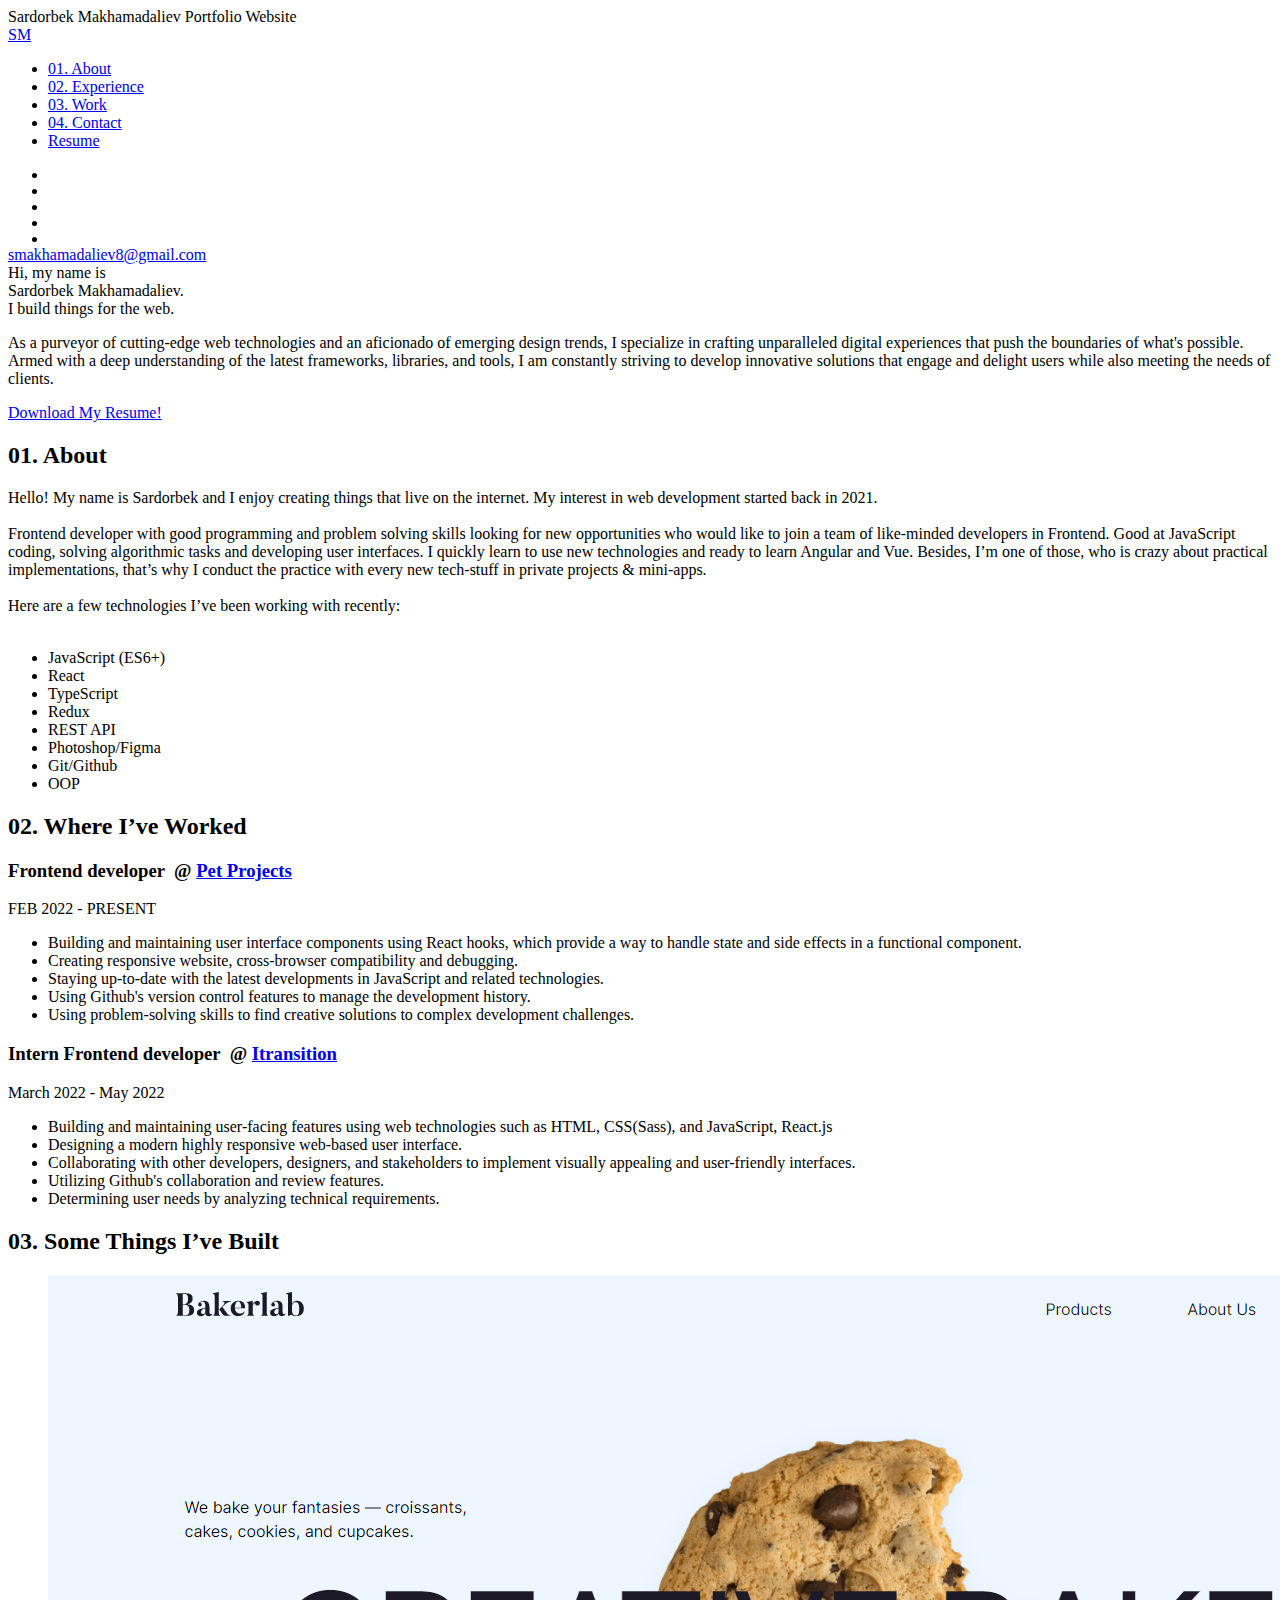
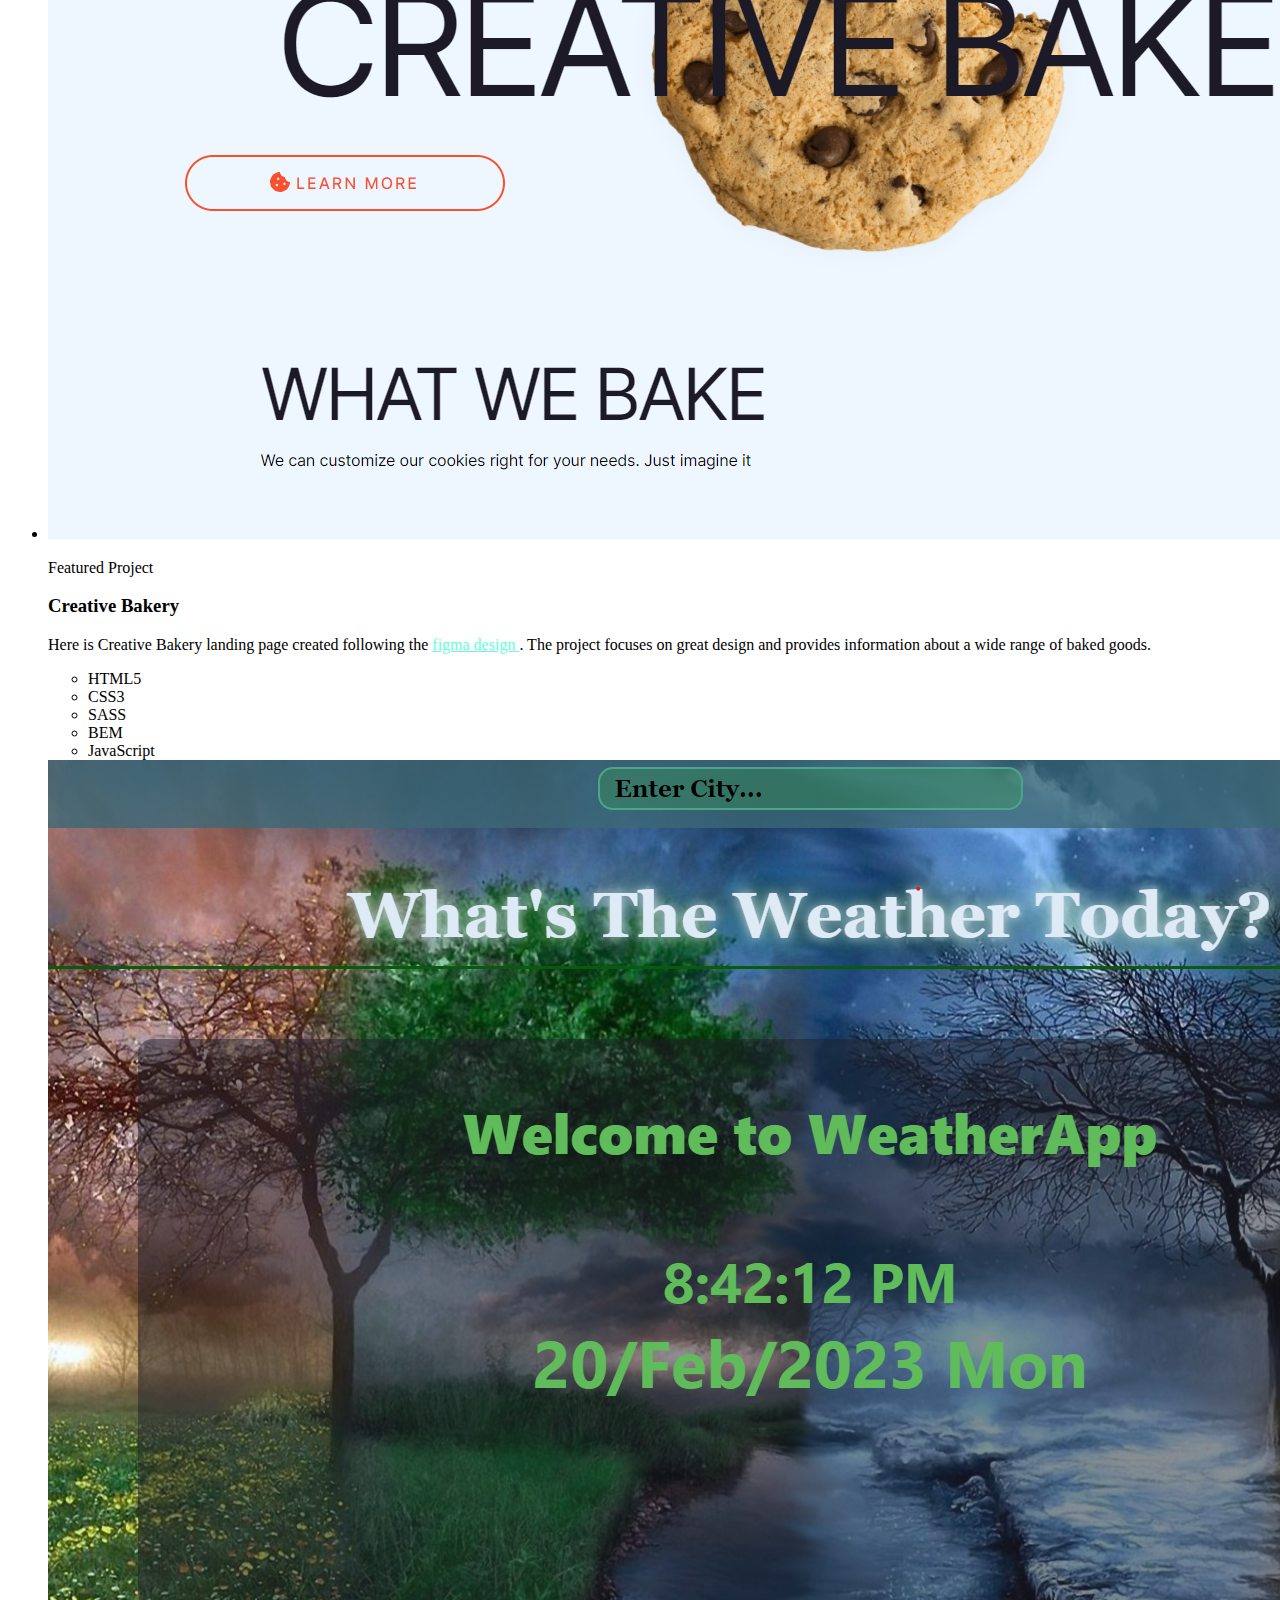
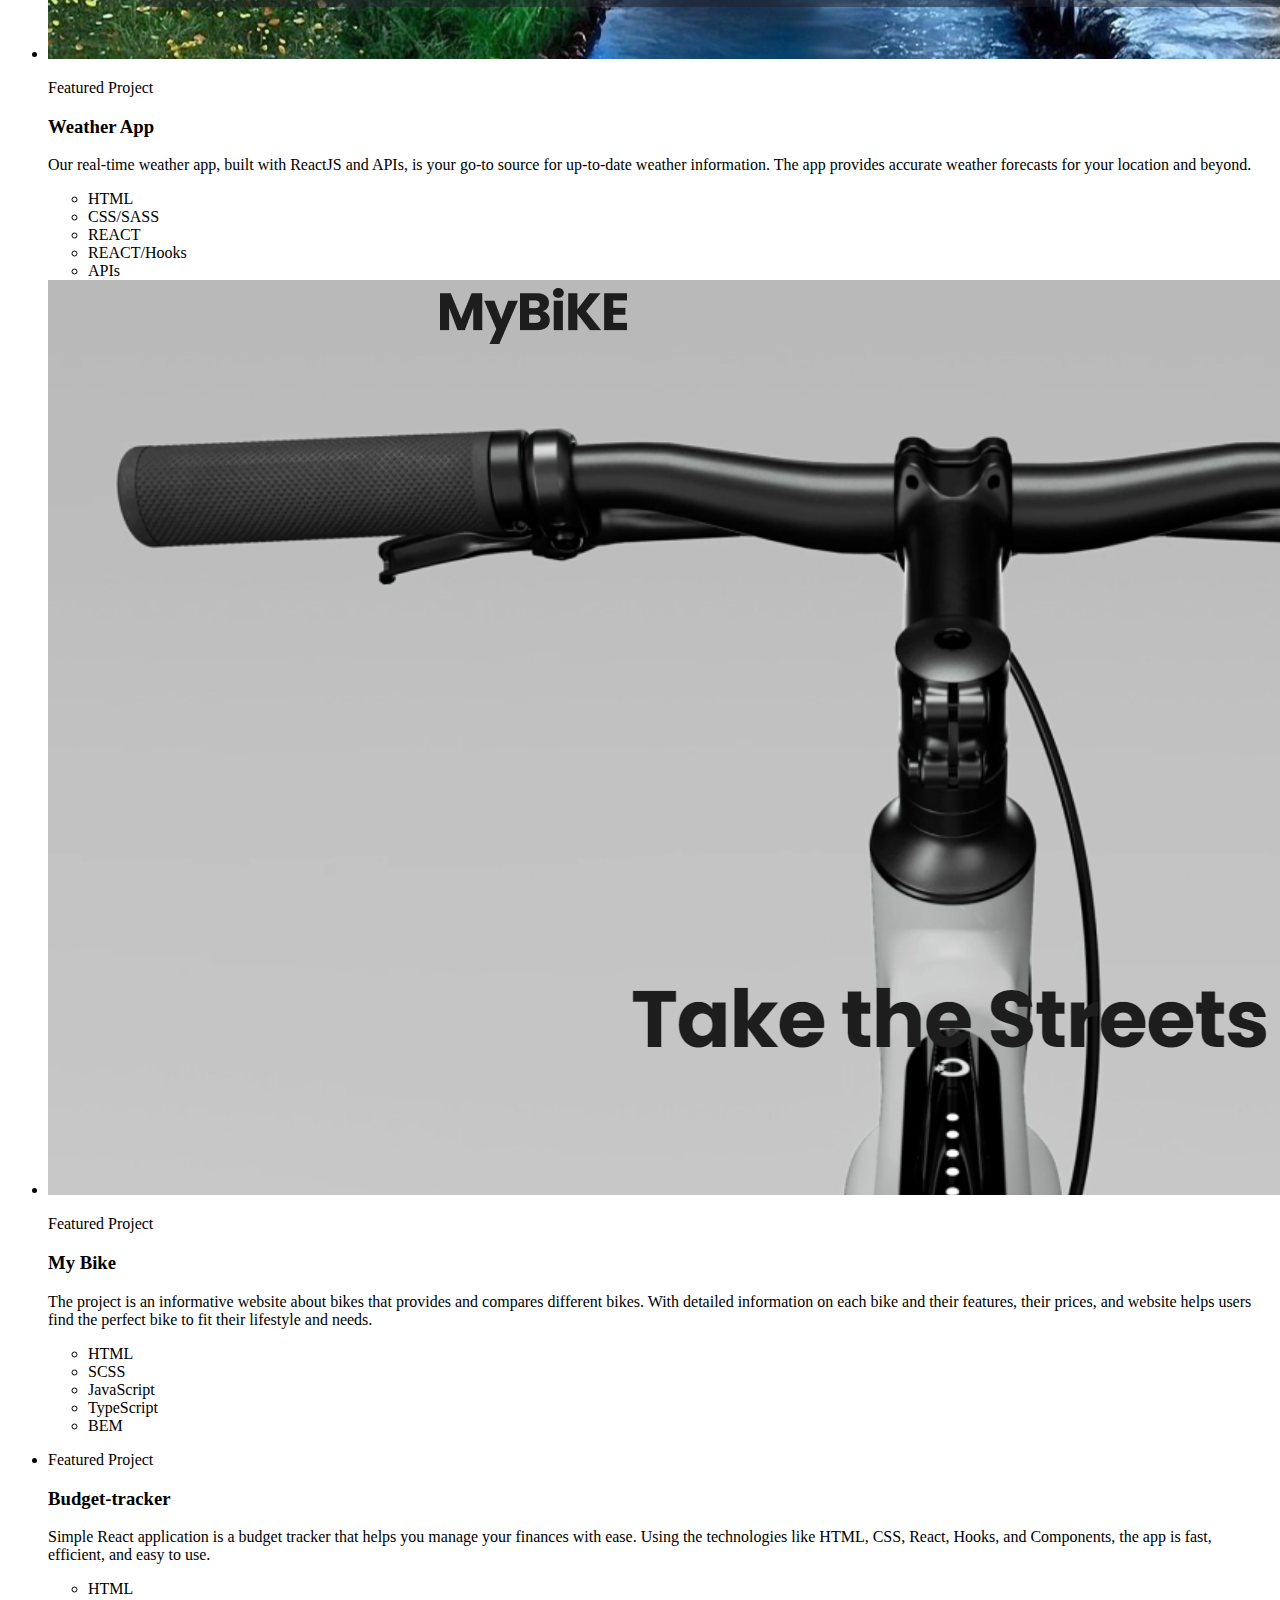
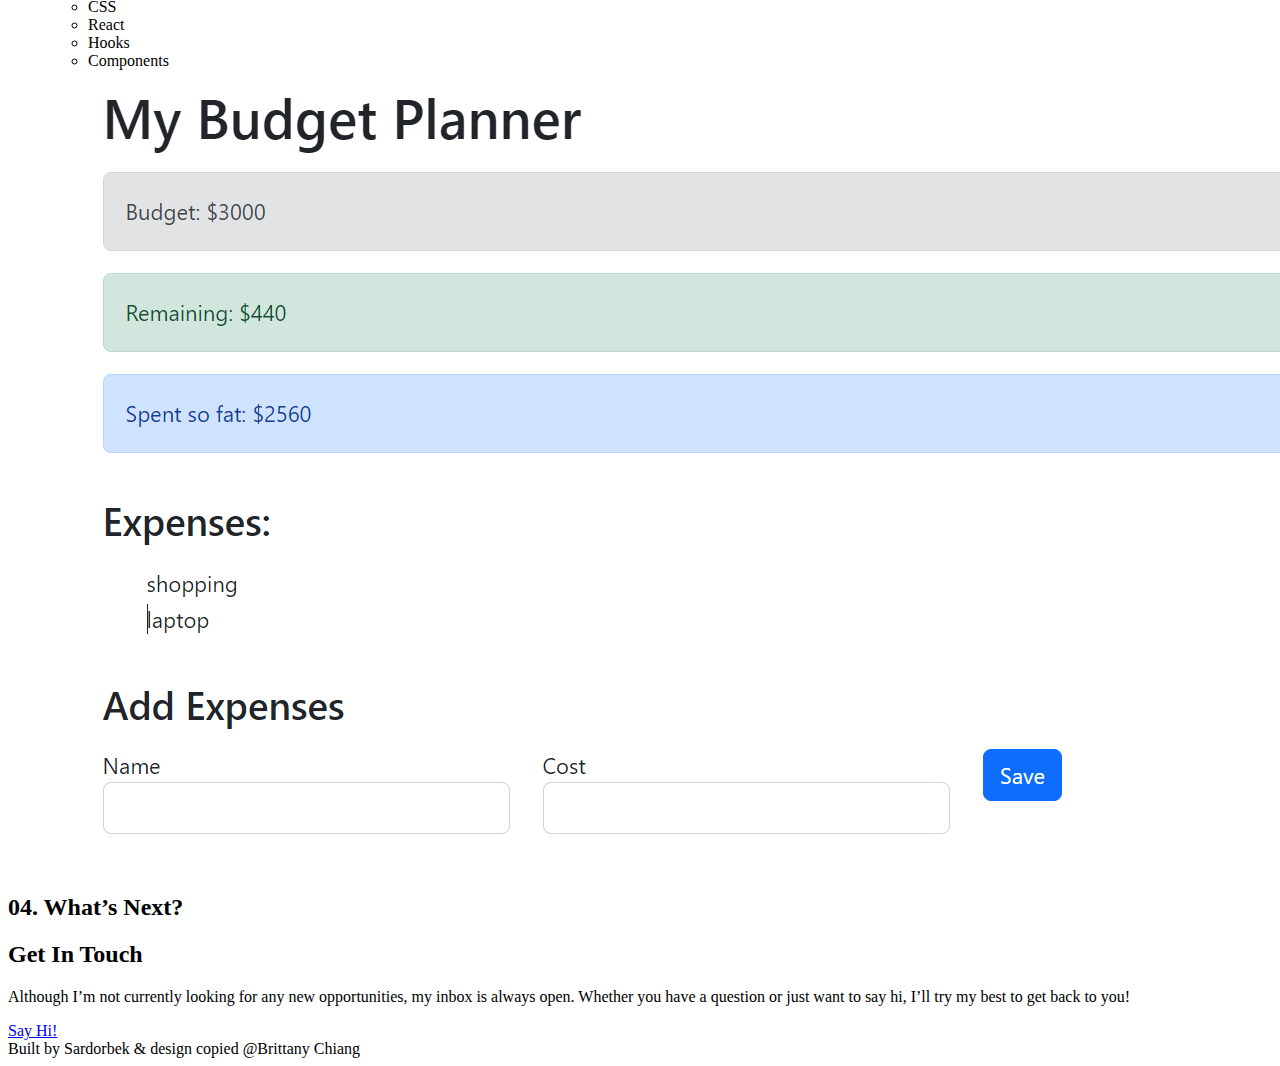
==== src/index.html @ 4e92a831 "comitted" ====
<!DOCTYPE html>
<html lang="en">

  <head>
    <meta charset="UTF-8">
    <meta name="viewport" content="width=device-width, initial-scale=1.0">
    <title>Sardorbek Makhamadaliev</title>
    <link
      rel="icon"
      href="./images/sm.png"
      type="image/x-icon"
    >
    <link rel="preconnect" href="https://fonts.googleapis.com">
    <link
      rel="preconnect"
      href="https://fonts.gstatic.com"
      crossorigin
    >
    <link
      href="https://fonts.googleapis.com/css2?family=Inter:wght@100;200;300;400;500;600;700;800;900&family=Roboto:wght@100;300;400;500;700;900&display=swap"
      rel="stylesheet">
    <link rel="stylesheet" href="./styles/main.scss">
  </head>
  <script type="text/javascript" src="scripts/main.js"></script>
  <body class="page">
    <div class="page__loader">
      <span class="page__loader-text">Sardorbek Makhamadaliev</span>
      <span class="page__loader-text">Portfolio Website</span>
    </div>
    <header class="page__header header">
      <nav class="nav">
        <a href="hero" class="nav__logo">SM</a>
        <ul class="nav__links">
          <li class="nav__item">
            <a href="#about" class="nav__link">01. <span>About</span></a>
          </li>
          <li class="nav__item">
            <a href="#experience" class="nav__link">02. <span>Experience</span></a>
          </li>
          <li class="nav__item">
            <a href="#work" class="nav__link">03. <span>Work</span></a>
          </li>
          <li class="nav__item">
            <a href="#contact" class="nav__link">04. <span>Contact</span></a>
          </li>
          <li class="nav__item">
            <a
              href="Sardorbek-Makhamadaliev-Resume.pdf"
              download
              class="nav__resume"
            >
              Resume
            </a>
          </li>
        </ul>
      </nav>
    </header>
    <div class="page__left-icons">
      <ul>
        <li>
          <a href="https://twitter.com/makhamadaliev_s" target="_blank">
            <div class="page__left-icons-twitter animation"></div>
          </a>
        </li>
        <li>
          <a href="https://www.facebook.com/profile.php?id=100077639006265" target="_blank">
            <div class="page__left-icons-facebook animation"></div>
          </a>
        </li>
        <li>
          <a href="https://github.com/Sardorbek1122" target="_blank">
            <div class="page__left-icons-github animation"></div>
          </a>
        </li>
        <li>
          <a href="https://www.linkedin.com/in/sardorbek-makhamadaliev-451264224/" target="_blank">
            <div class="page__left-icons-linkedin animation"></div>
          </a>
        </li>
        <li>
          <a href="https://api.whatsapp.com/send?phone=48579295054" target="_blank">
            <div class="page__left-icons-whatsapp animation"></div>
          </a>
        </li>
      </ul>
    </div>
    <div class="page__right">
      <a href=mailto:“smakhamadaliev8@gmail.com”>smakhamadaliev8@gmail.com</a>
    </div>
    <div class="page__content content">
      <main class="main-page">
        <section class="hero" id="hero">
          <div class="hero__name">Hi, my name is</div>
          <div class="hero__big-heading">Sardorbek Makhamadaliev.</div>
          <div class="hero__big-heading">I build things for the web.</div>
          <p class="hero__desc">
            As a purveyor of cutting-edge web technologies and an aficionado of emerging design trends, I specialize in crafting unparalleled digital experiences that push the boundaries of what's possible. Armed with a deep understanding of the latest frameworks, libraries, and tools, I am constantly striving to develop innovative solutions that engage and delight users while also meeting the needs of clients.
          </p>
          <a
            href="Sardorbek-Makhamadaliev-Resume.pdf"
            download
            class="hero__button"
          >
            Download My Resume!
          </a>
        </section>
        <section class="about" id="about">
          <h2 class="about__heading">01. <span>About</span></h2>
          <div class="about__inner">
            <div class="about__content">
              <div class="about__content-text">
                <p>
                  Hello! My name is Sardorbek and I enjoy creating things that live on the internet. My interest in web
                  development started back in 2021.
                  <br><br>
                  Frontend developer with good programming and problem solving skills looking for new
                  opportunities who would like to join a team of like-minded developers in Frontend. Good at
                  JavaScript coding, solving algorithmic tasks and developing user interfaces. I quickly learn to use
                  new technologies and ready to learn Angular and Vue. Besides, I’m one of those, who is crazy
                  about practical implementations, that’s why I conduct the practice with every new tech-stuff in
                  private projects & mini-apps.
                  <br><br>
                  Here are a few technologies I’ve been working with recently:
                  <br><br>
                </p>
                <ul class="about__skills">
                  <li class="about__skill">JavaScript (ES6+)</li>
                  <li class="about__skill">React</li>
                  <li class="about__skill">TypeScript</li>
                  <li class="about__skill">Redux</li>
                  <li class="about__skill">REST API</li>
                  <li class="about__skill">Photoshop/Figma</li>
                  <li class="about__skill">Git/Github</li>
                  <li class="about__skill">OOP</li>
                </ul>
              </div>
            </div>
            <div class="about__photo">
              <div class="about__photo-inner">
                <div class="about__img">
                  <div class="about__img-inner"></div>
                </div>
              </div>
            </div>
          </div>

        </section>
        <section class="experience" id="experience">
          <h2 class="experience__heading">
            02. <span>Where I’ve Worked</span>
          </h2>
          <div class="experience__inner">
            <!-- <div class="experience__menu">
              <button class="experience__pet">Pet_Projects</button>
              <button class="experience__intern">Itransition</button>
            </div> -->
            <div id="petProjects" class="experience__pet-projects">
              <h3 class="experience__company">
                <span>Frontend developer</span>
                <span class="experience__company-link">
                  &nbsp;@&nbsp;<a href="/" target="_blank">Pet Projects</a>
                </span>
              </h3>
              <p class="experience__range">
                FEB 2022 - PRESENT
              </p>
              <div class="experience__job-desc">
                <ul>
                  <li class="experience__detail">
                    Building and maintaining user interface components using React hooks, which provide a way to handle state and side effects in a functional component.
                  </li>
                  <li class="experience__detail">
                    Creating responsive website, cross-browser compatibility and debugging.
                  </li>
                  <li class="experience__detail">
                    Staying up-to-date with the latest developments in JavaScript and related technologies.
                  </li>
                  <li class="experience__detail">
                    Using Github's version control features to manage the development history.
                  </li>
                  <li class="experience__detail">
                    Using problem-solving skills to find creative solutions to complex development challenges.
                  </li>
                </ul>
              </div>
            </div>
            <div id="itransition" class="experience__pet-projects">
              <h3 class="experience__company">
                <span>Intern Frontend developer</span>
                <span class="experience__company-link">
                  &nbsp;@&nbsp;<a href="https://www.itransition.com/" target="_blank">Itransition</a>
                </span>
              </h3>
              <p class="experience__range">
                March 2022 - May 2022
              </p>
              <div class="experience__job-desc">
                <ul>
                  <li class="experience__detail">
                    Building and maintaining user-facing features using web technologies such as HTML, CSS(Sass), and JavaScript, React.js
                  </li>
                  <li class="experience__detail">
                    Designing a modern highly responsive web-based user interface.
                  </li>
                  <li class="experience__detail">
                    Collaborating with other developers, designers, and stakeholders to implement visually appealing and user-friendly interfaces.
                  </li>
                  <li class="experience__detail">
                    Utilizing Github's collaboration and review features.
                  </li>
                  <li class="experience__detail">
                    Determining user needs by analyzing technical requirements.
                  </li>
                </ul>
              </div>
            </div>
          </div>
        </section>
        <section class="work" id="work">
          <h2 class="work__heading">
            03. <span>Some Things I’ve Built</span>
          </h2>
          <ul class="work__projects">
            <li class="work__project">
              <a href="https://sardorbek1122.github.io/Creative-Bakery/" target="_blank" class="work__project-img-container">
                <img
                  class="work__project-img"
                  src="./images/bakerlab-img.png"
                  alt="/"
                >
              </a>
              <div class="work__project-desc">
                <div class="work__project-desc-container">
                  <p class="work__project-overline">Featured Project</p>
                  <h3 class="work__project-title">Creative Bakery</h3>
                  <div class="work__project-content">
                    <p>
                      Here is Creative Bakery landing page created following the
                      <a
                        href="https://www.figma.com/file/dY3izAm0Vspsmra4lQWQIP/Bakerlab_FE-students?node-id=11342%3A1117"
                        target="_blank"
                        style="color: #64ffda"
                      >
                        figma design
                      </a>. The project focuses on great design and provides information about a wide range of baked goods.
                    </p>
                  </div>
                  <ul class="work__project-techs">
                    <li class="work__project-tech">HTML5</li>
                    <li class="work__project-tech">CSS3</li>
                    <li class="work__project-tech">SASS</li>
                    <li class="work__project-tech">BEM</li>
                    <li class="work__project-tech">JavaScript</li>
                  </ul>
                  <div class="work__project-provide">
                    <a href="https://github.com/Sardorbek1122/Creative-Bakery" target="_blank">
                      <div class="work__project-github"></div>
                    </a>
                    <a href="https://sardorbek1122.github.io/Creative-Bakery/" target="_blank">
                      <div class="work__project-link"></div>
                    </a>
                  </div>
                </div>
              </div>
            </li>
            <li class="work__project">
              <a href="https://sardorbek1122.github.io/weather-app/" target="_blank" class="work__project-img-container2">
                <img
                  class="work__project-img"
                  src="./images/weather-app-img.png"
                  alt="/"
                >
              </a>
              <div class="work__project-desc2">
                <div class="work__project-desc-container">
                  <p class="work__project-overline">Featured Project</p>
                  <h3 class="work__project-title">Weather App</h3>
                  <div class="work__project-content">
                    <p>
                      Our real-time weather app, built with ReactJS and APIs, is your go-to source for up-to-date weather information. The app provides accurate weather forecasts for your location and beyond.
                    </p>
                  </div>
                  <ul class="work__project-techs2">
                    <li class="work__project-tech">HTML</li>
                    <li class="work__project-tech">CSS/SASS</li>
                    <li class="work__project-tech">REACT</li>
                    <li class="work__project-tech">REACT/Hooks</li>
                    <li class="work__project-tech">APIs</li>
                  </ul>
                  <div class="work__project-provide2">
                    <a href="https://github.com/Sardorbek1122/weather-app" target="_blank">
                      <div class="work__project-github"></div>
                    </a>
                    <a href="https://sardorbek1122.github.io/weather-app/" target="_blank">
                      <div class="work__project-link"></div>
                    </a>
                  </div>
                </div>
              </div>
            </li>
            <li class="work__project">
              <a href="https://sardorbek1122.github.io/My-Bike_page/" target="_blank" class="work__project-img-container">
                <img
                  class="work__project-img"
                  src="./images/my-bike-img.png"
                  alt="/"
                >
              </a>
              <div class="work__project-desc">
                <div class="work__project-desc-container">
                  <p class="work__project-overline">Featured Project</p>
                  <h3 class="work__project-title">My Bike</h3>
                  <div class="work__project-content">
                    <p>
                      The project is an informative website about bikes that provides and compares different bikes. With detailed information on each bike and their features, their prices, and website helps users find the perfect bike to fit their lifestyle and needs.
                    </p>
                  </div>
                  <ul class="work__project-techs">
                    <li class="work__project-tech">HTML</li>
                    <li class="work__project-tech">SCSS</li>
                    <li class="work__project-tech">JavaScript</li>
                    <li class="work__project-tech">TypeScript</li>
                    <li class="work__project-tech">BEM</li>
                  </ul>
                  <div class="work__project-provide">
                    <a href="https://github.com/Sardorbek1122/My-Bike_page" target="_blank">
                      <div class="work__project-github"></div>
                    </a>
                    <a href="https://sardorbek1122.github.io/My-Bike_page/" target="_blank">
                      <div class="work__project-link"></div>
                    </a>
                  </div>
                </div>
              </div>
            </li>
            <li class="work__project">
              <div class="work__project-desc2">
                <div class="work__project-desc-container">
                  <p class="work__project-overline">Featured Project</p>
                  <h3 class="work__project-title">Budget-tracker</h3>
                  <div class="work__project-content">
                    <p>
                      Simple React application is a budget tracker that helps you manage your finances with ease. Using the technologies like HTML, CSS, React, Hooks, and Components, the app is fast, efficient, and easy to use.
                    </p>
                  </div>
                  <ul class="work__project-techs2">
                    <li class="work__project-tech">HTML</li>
                    <li class="work__project-tech">CSS</li>
                    <li class="work__project-tech">React</li>
                    <li class="work__project-tech">Hooks</li>
                    <li class="work__project-tech">Components</li>
                  </ul>
                  <div class="work__project-provide2">
                    <a href="https://github.com/Sardorbek1122/budget-tracker" target="_blank">
                      <div class="work__project-github"></div>
                    </a>
                    <a href="https://sardorbek1122.github.io/budget-tracker/" target="_blank" class>
                      <div class="work__project-link"></div>
                    </a>
                  </div>
                </div>
              </div>
              <a href="https://sardorbek1122.github.io/budget-tracker/" target="_blank" class="work__project-img-container2">
                <img class="work__project-img" src="./images/budget-tracker-img.png" alt="/">
              </a>
            </li>
          </ul>
        </section>
        <section class="contact" id="contact">
          <h2 class="contact__heading">
            04. <span>What’s Next?</span>
          </h2>
          <h2 class="contact__title">Get In Touch</h2>
          <p class="contact__content">
            Although I’m not currently looking for any new opportunities, my inbox is always open. Whether you have a
            question or just want to say hi, I’ll try my best to get back to you!
          </p>
          <div class="contact__email">
            <a href=mailto:“smakhamadaliev8@gmail.com” class="contact__email-link">Say Hi!</a>
          </div>
        </section>
      </main>
      <footer class="footer">
        <div class="footer__text">
          Built by Sardorbek & design copied @Brittany Chiang
        </div>
      </footer>
    </div>
  </body>

</html>
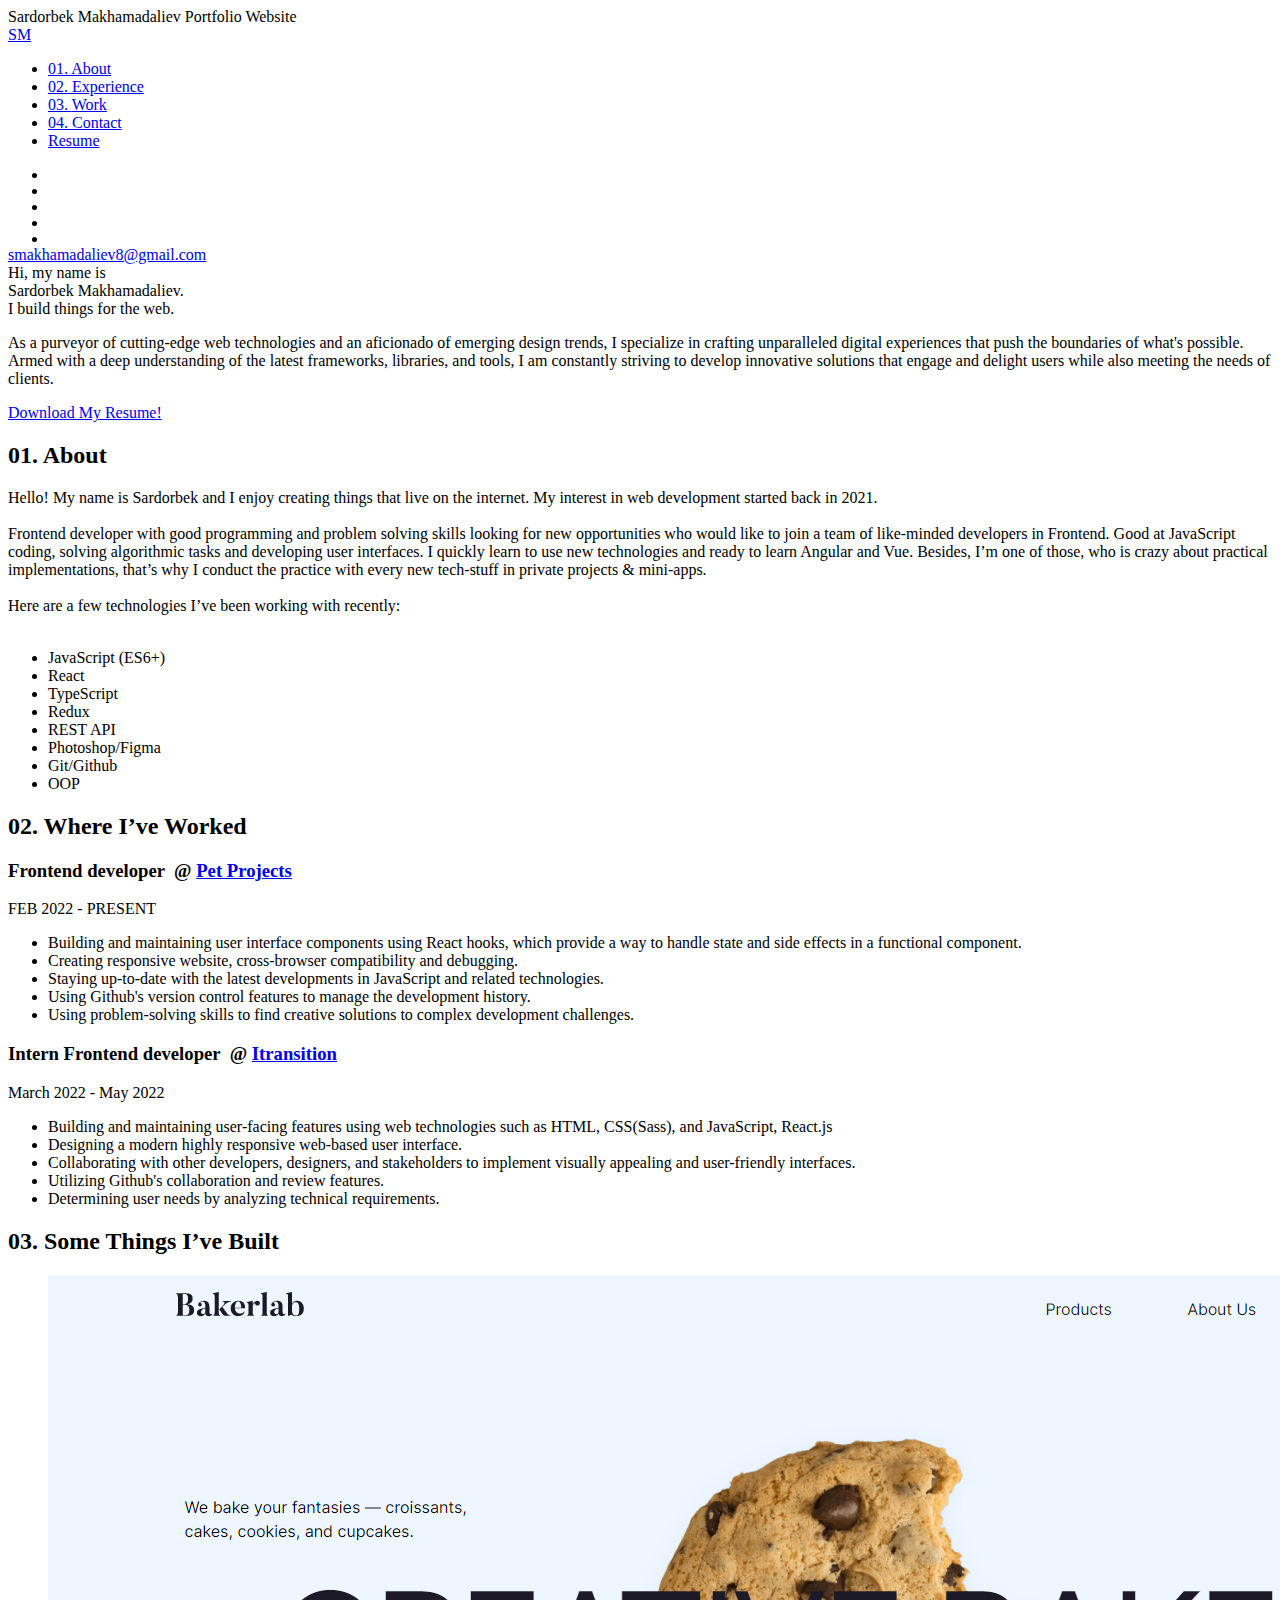
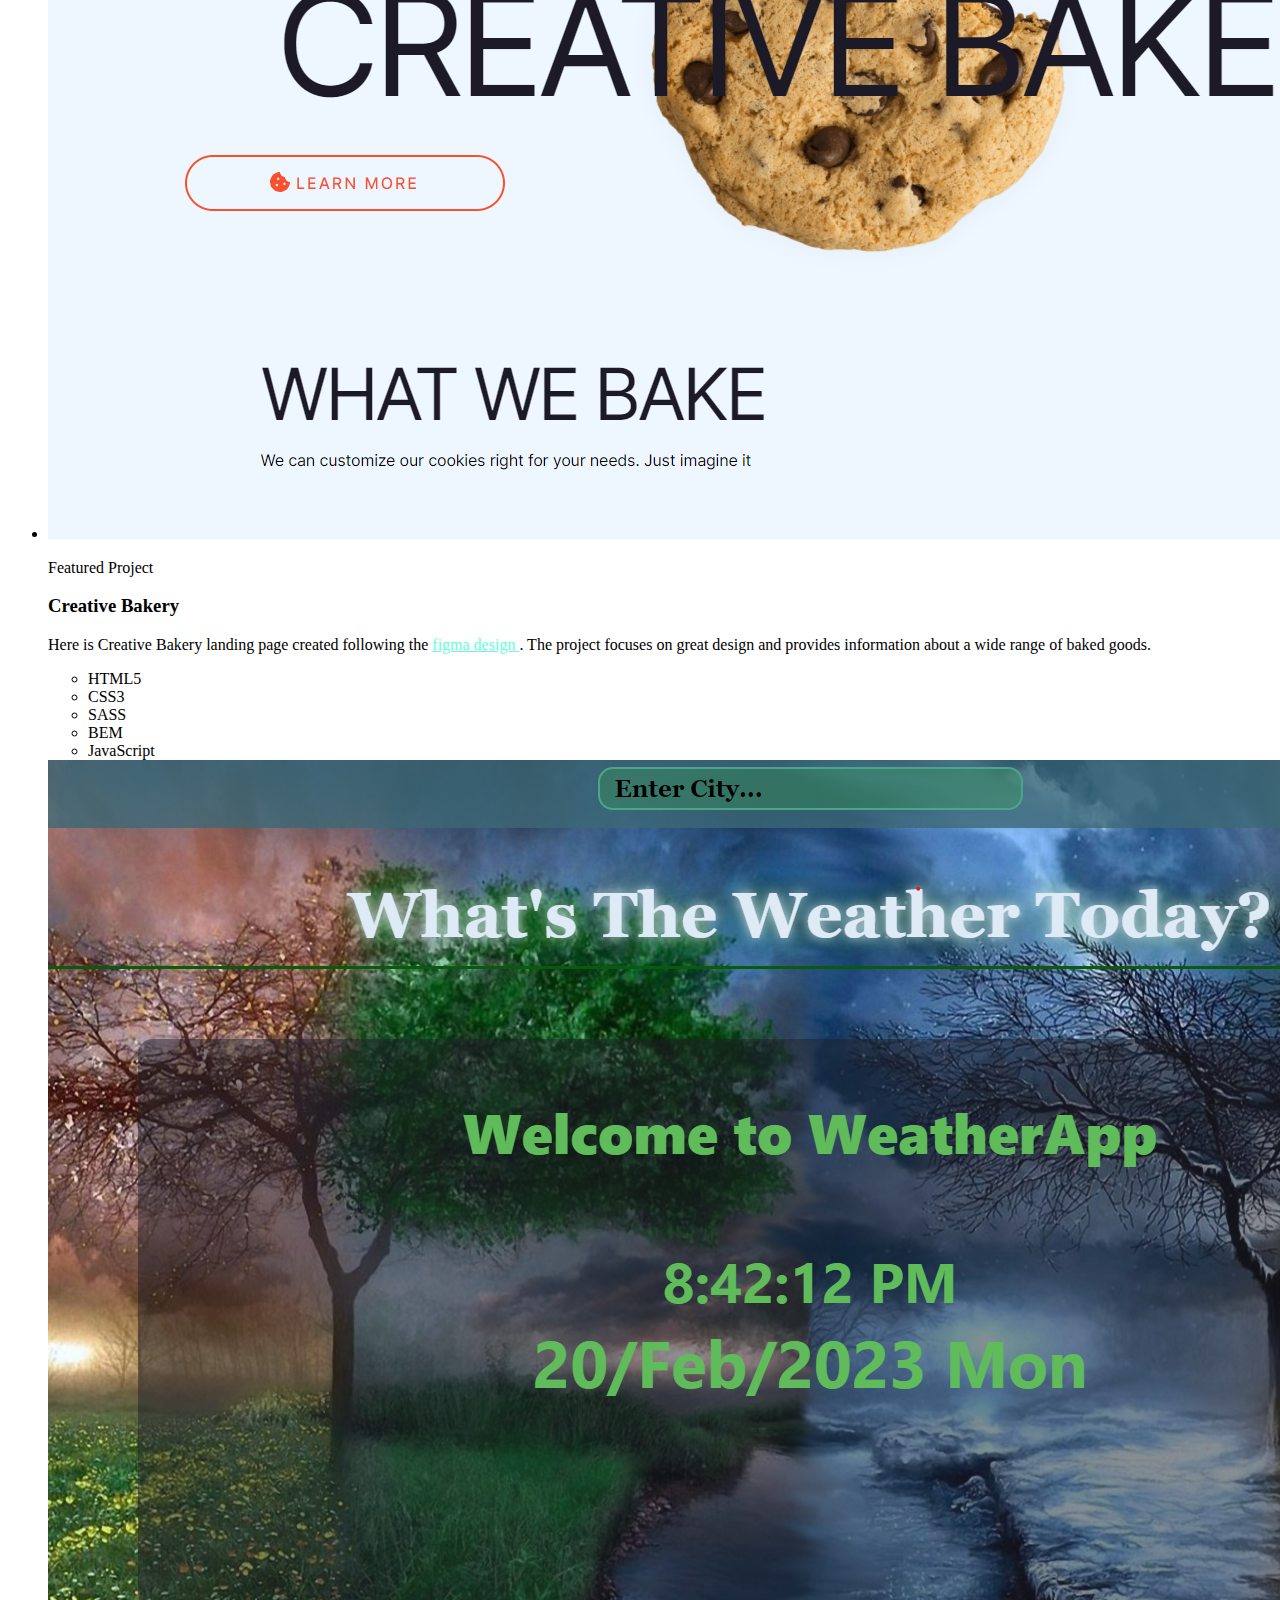
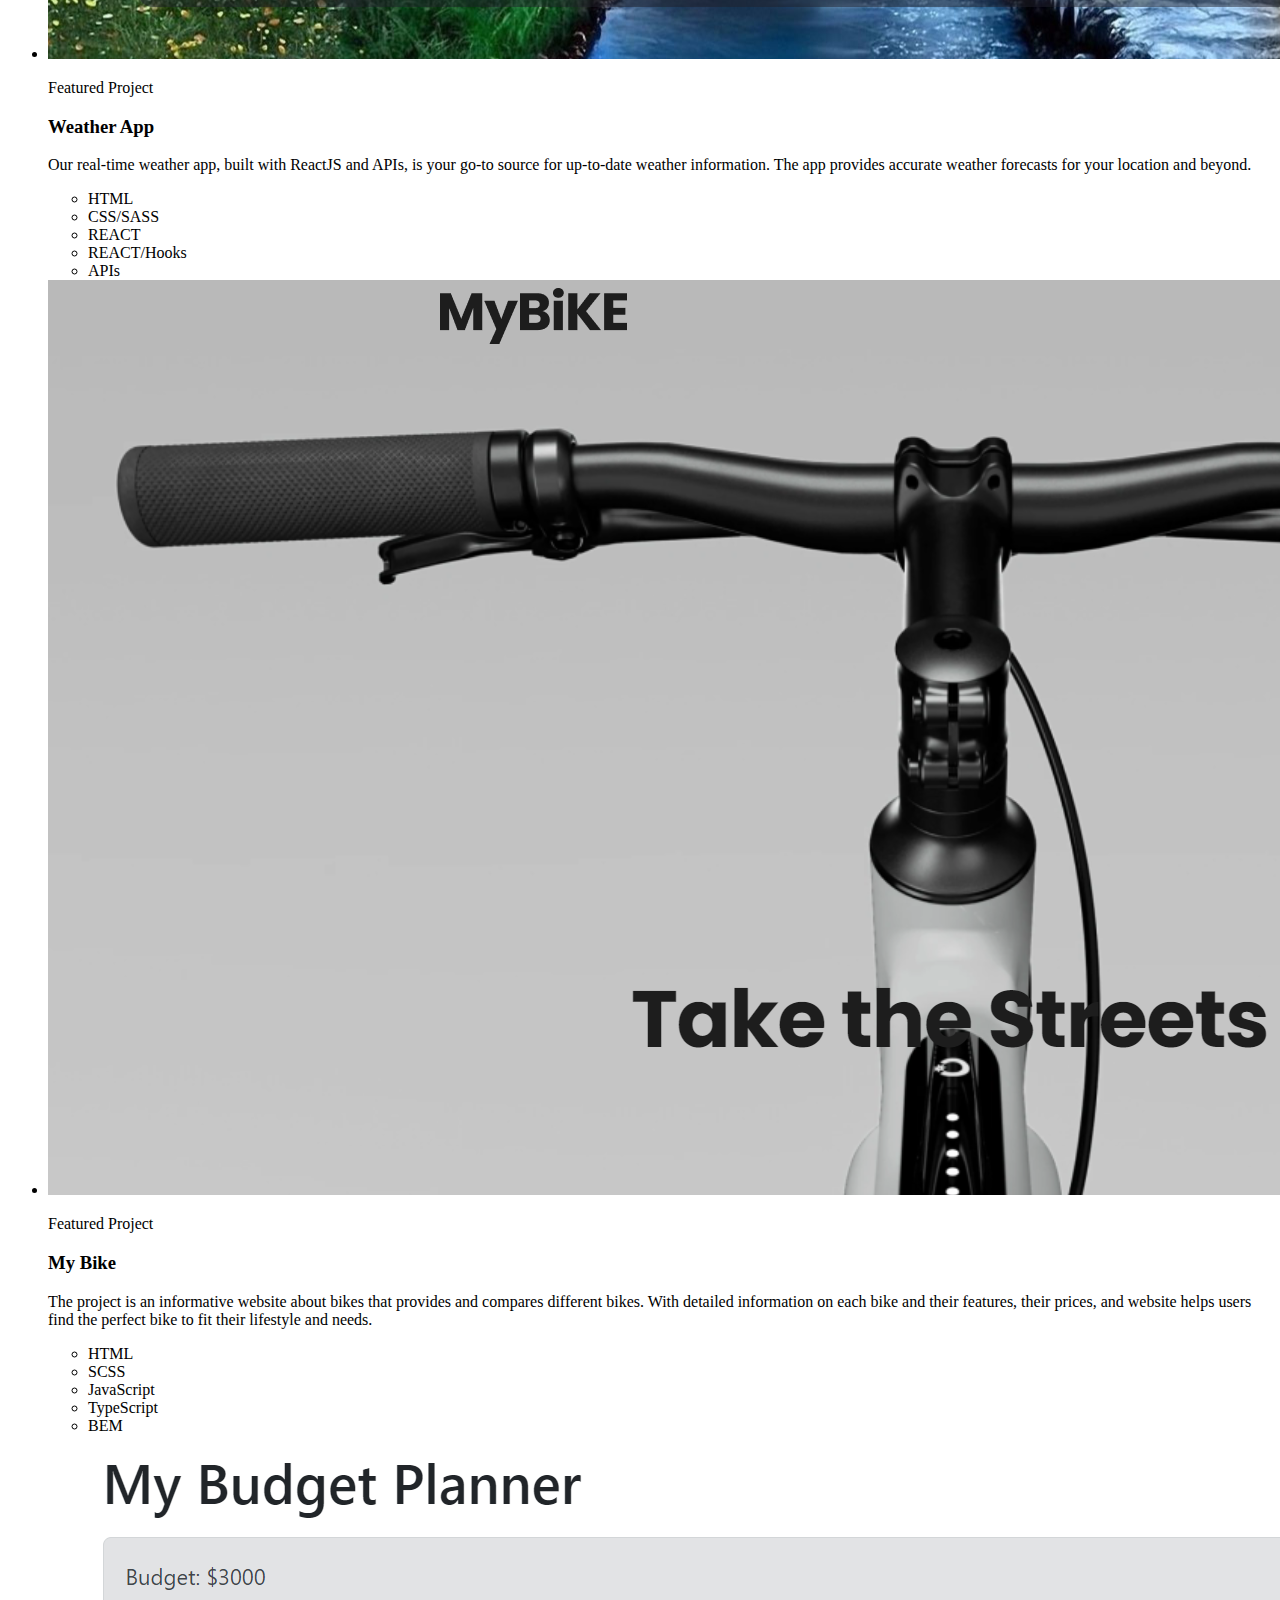
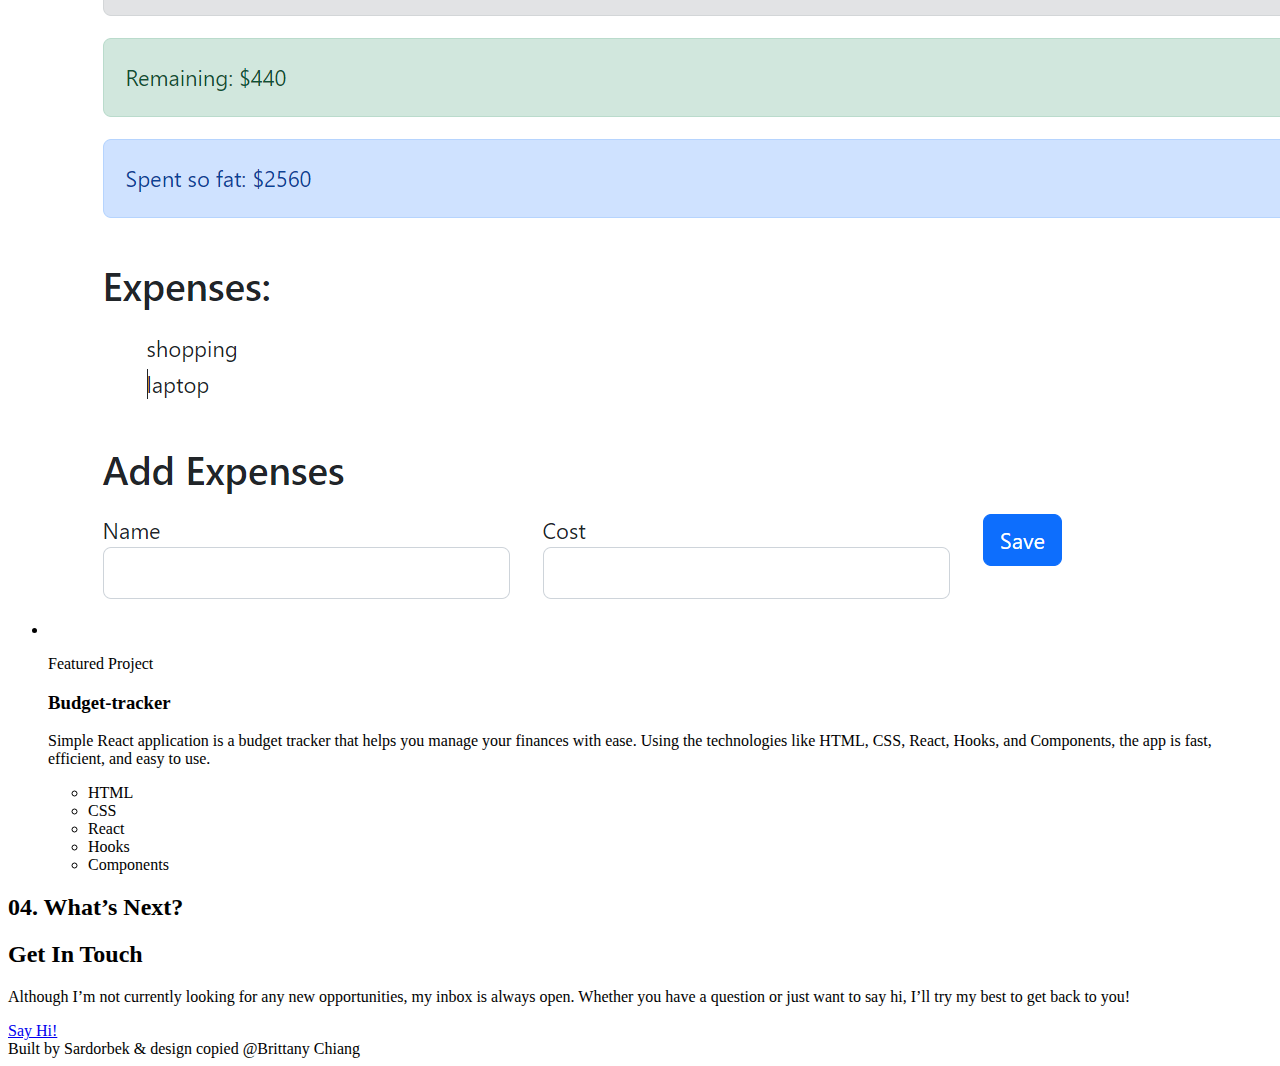
==== commit cabb48c0: "responsive tablet" ====
--- a/src/index.html
+++ b/src/index.html
@@ -104,7 +104,7 @@
             Download My Resume!
           </a>
         </section>
-        <section class="about" id="about">
+        <section class="about animation hidden" id="about">
           <h2 class="about__heading">01. <span>About</span></h2>
           <div class="about__inner">
             <div class="about__content">
@@ -334,6 +334,13 @@
               </div>
             </li>
             <li class="work__project">
+              <a href="https://sardorbek1122.github.io/budget-tracker/" target="_blank" class="work__project-img-container2">
+                <img
+                  class="work__project-img"
+                  src="./images/budget-tracker-img.png"
+                  alt="/"
+                >
+              </a>
               <div class="work__project-desc2">
                 <div class="work__project-desc-container">
                   <p class="work__project-overline">Featured Project</p>
@@ -360,9 +367,6 @@
                   </div>
                 </div>
               </div>
-              <a href="https://sardorbek1122.github.io/budget-tracker/" target="_blank" class="work__project-img-container2">
-                <img class="work__project-img" src="./images/budget-tracker-img.png" alt="/">
-              </a>
             </li>
           </ul>
         </section>
@@ -387,5 +391,4 @@
       </footer>
     </div>
   </body>
-
 </html>
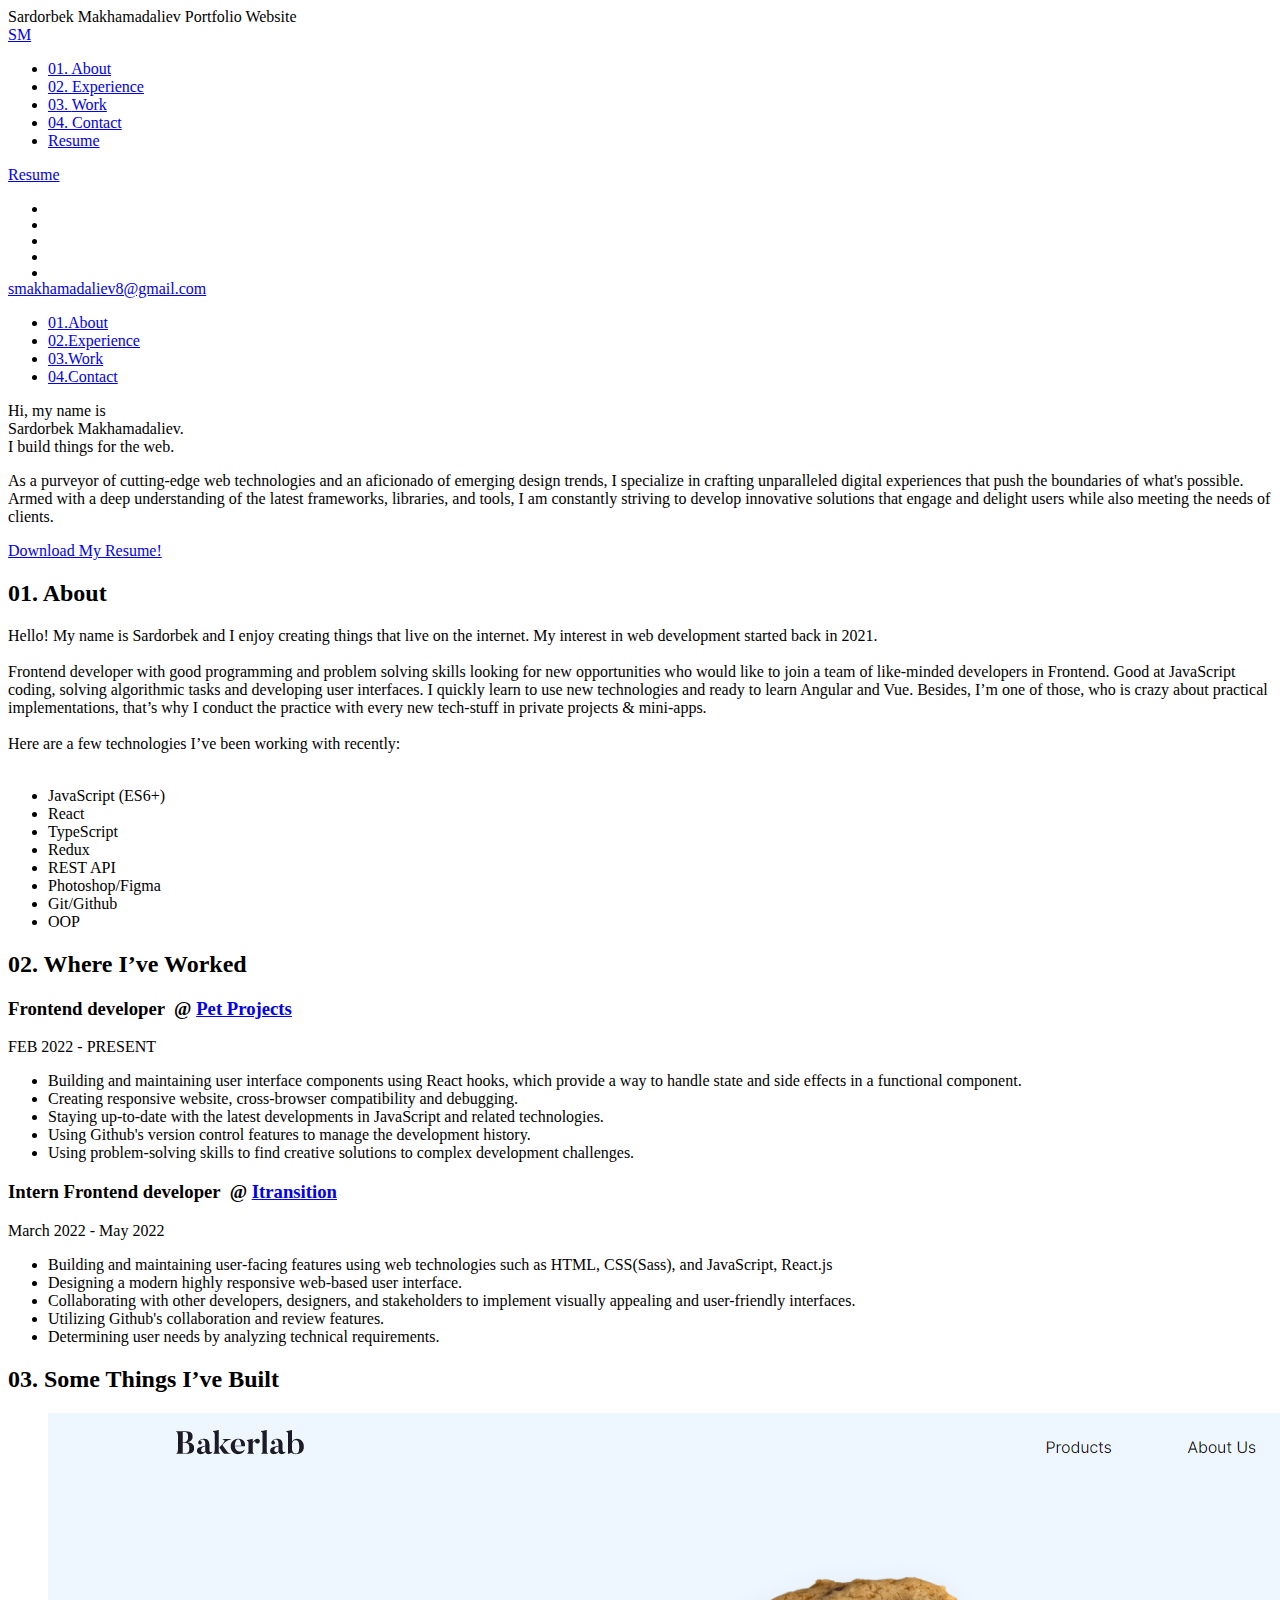
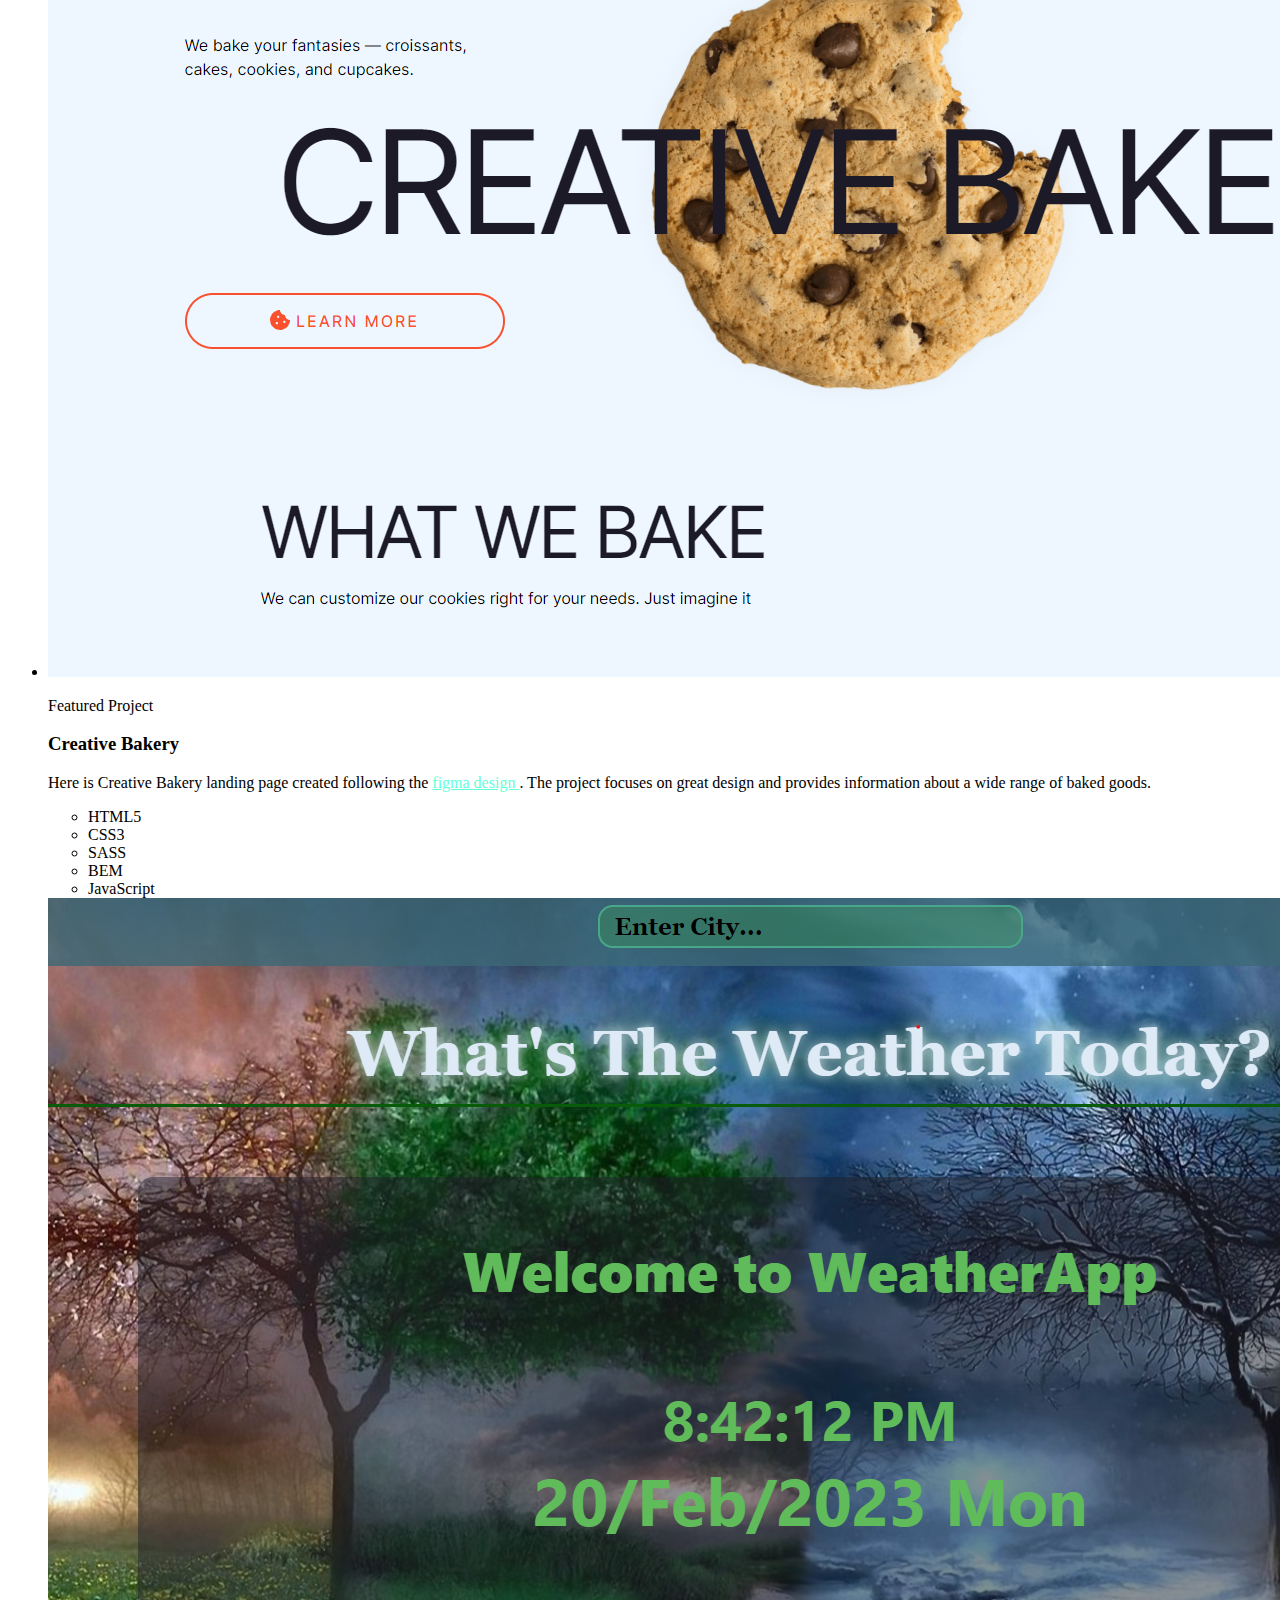
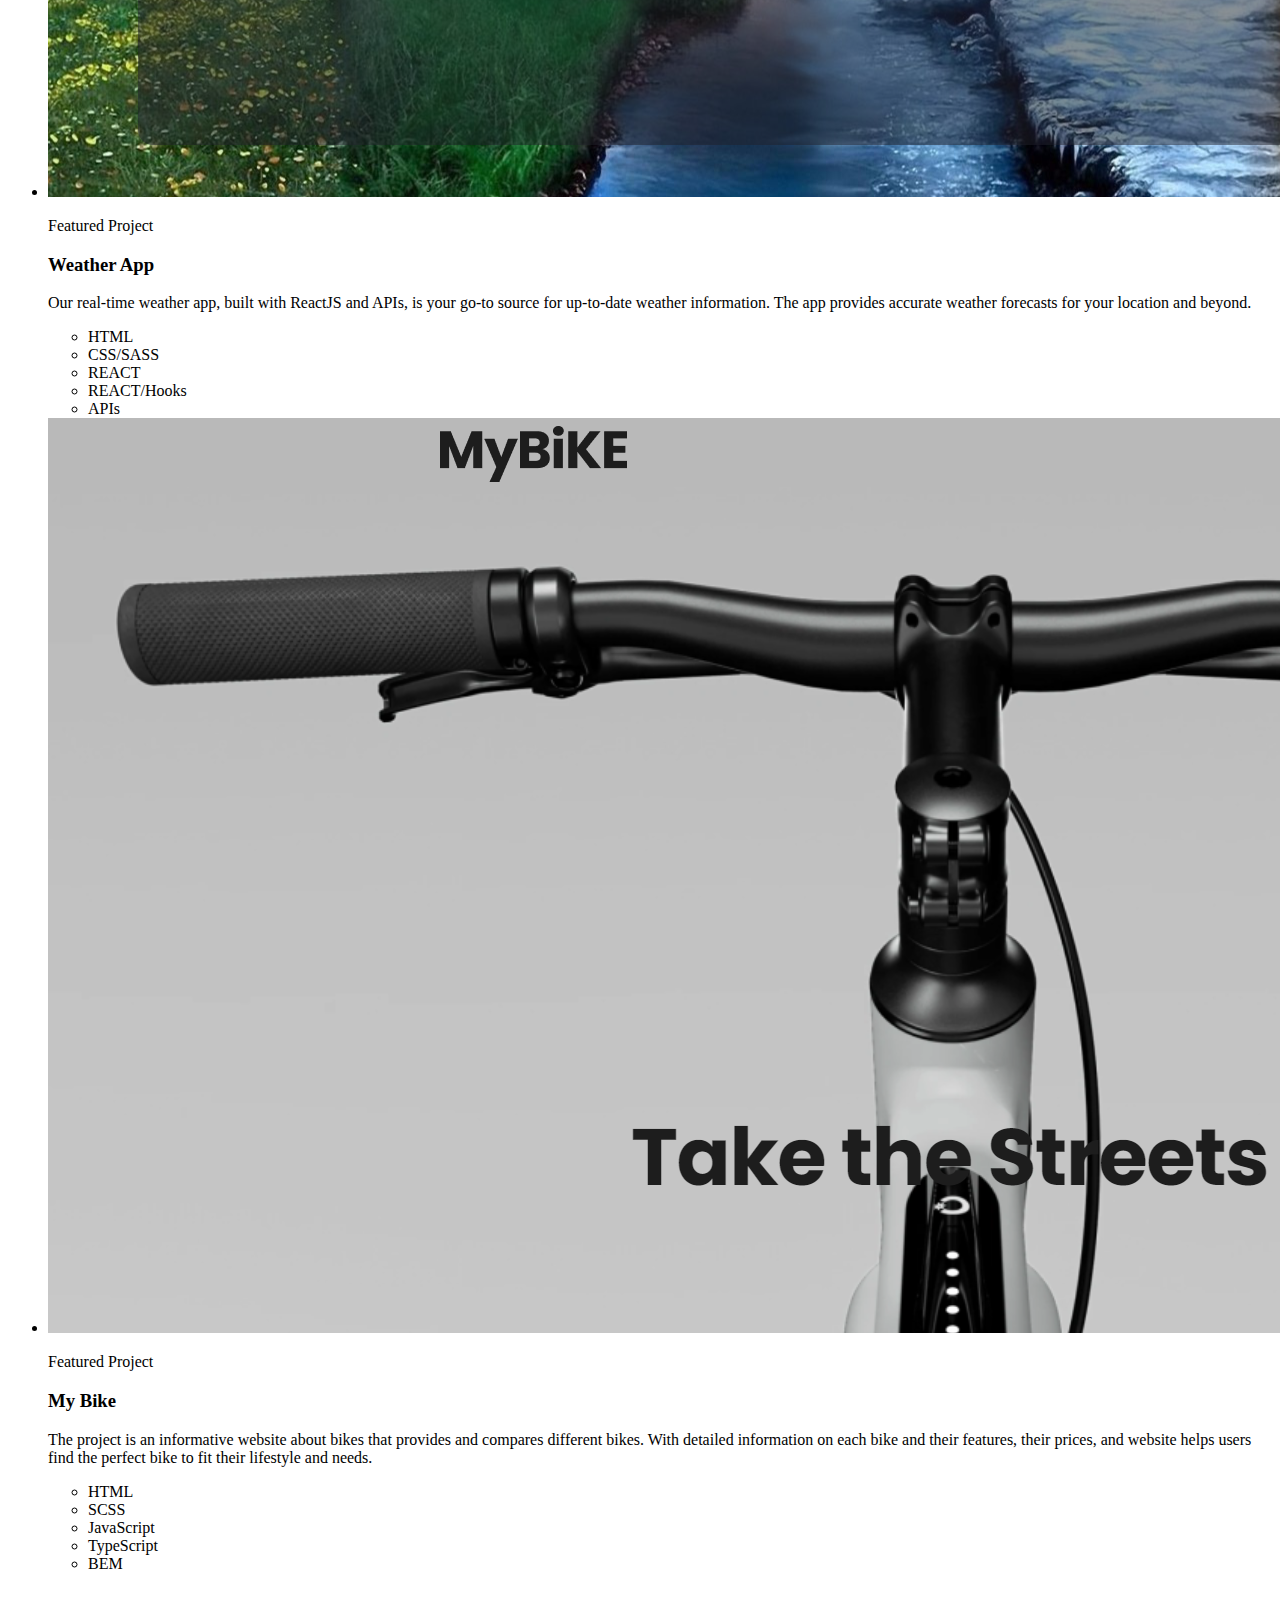
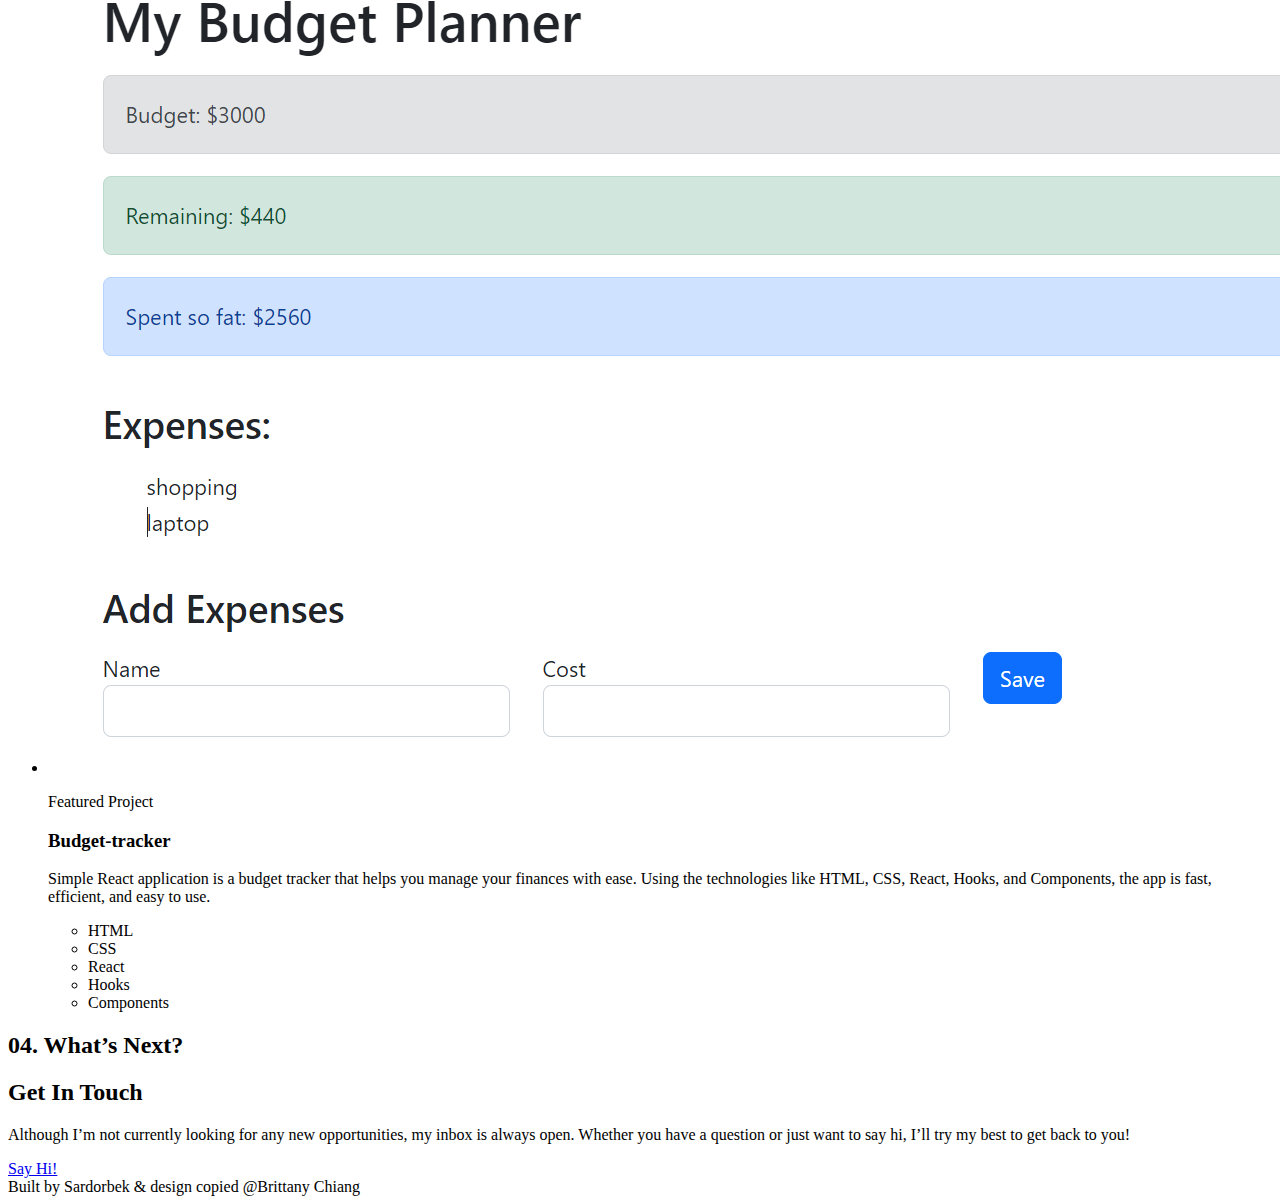
==== commit 38b0ddb6: "tablet version" ====
--- a/src/index.html
+++ b/src/index.html
@@ -53,6 +53,13 @@
             </a>
           </li>
         </ul>
+        <a
+          href="Sardorbek-Makhamadaliev-Resume.pdf"
+          download
+          class="nav__resume1"
+        >
+          Resume
+        </a>
       </nav>
     </header>
     <div class="page__left-icons">
@@ -86,6 +93,26 @@
     </div>
     <div class="page__right">
       <a href=mailto:“smakhamadaliev8@gmail.com”>smakhamadaliev8@gmail.com</a>
+    </div>
+    <div class="menu">
+      <div class="menu__wrapper">
+        <div class="menu__inner">
+          <ul class="menu__links">
+            <li class="menu__item">
+              <a href="#about" class="menu__link">01.<span>About</span></a>
+            </li>
+            <li class="menu__item">
+              <a href="#experience" class="menu__link">02.<span>Experience</span></a>
+            </li>
+            <li class="menu__item">
+              <a href="#work" class="menu__link">03.<span>Work</span></a>
+            </li>
+            <li class="menu__item">
+              <a href="#contact" class="menu__link">04.<span>Contact</span></a>
+            </li>
+          </ul>
+        </div>
+      </div>
     </div>
     <div class="page__content content">
       <main class="main-page">
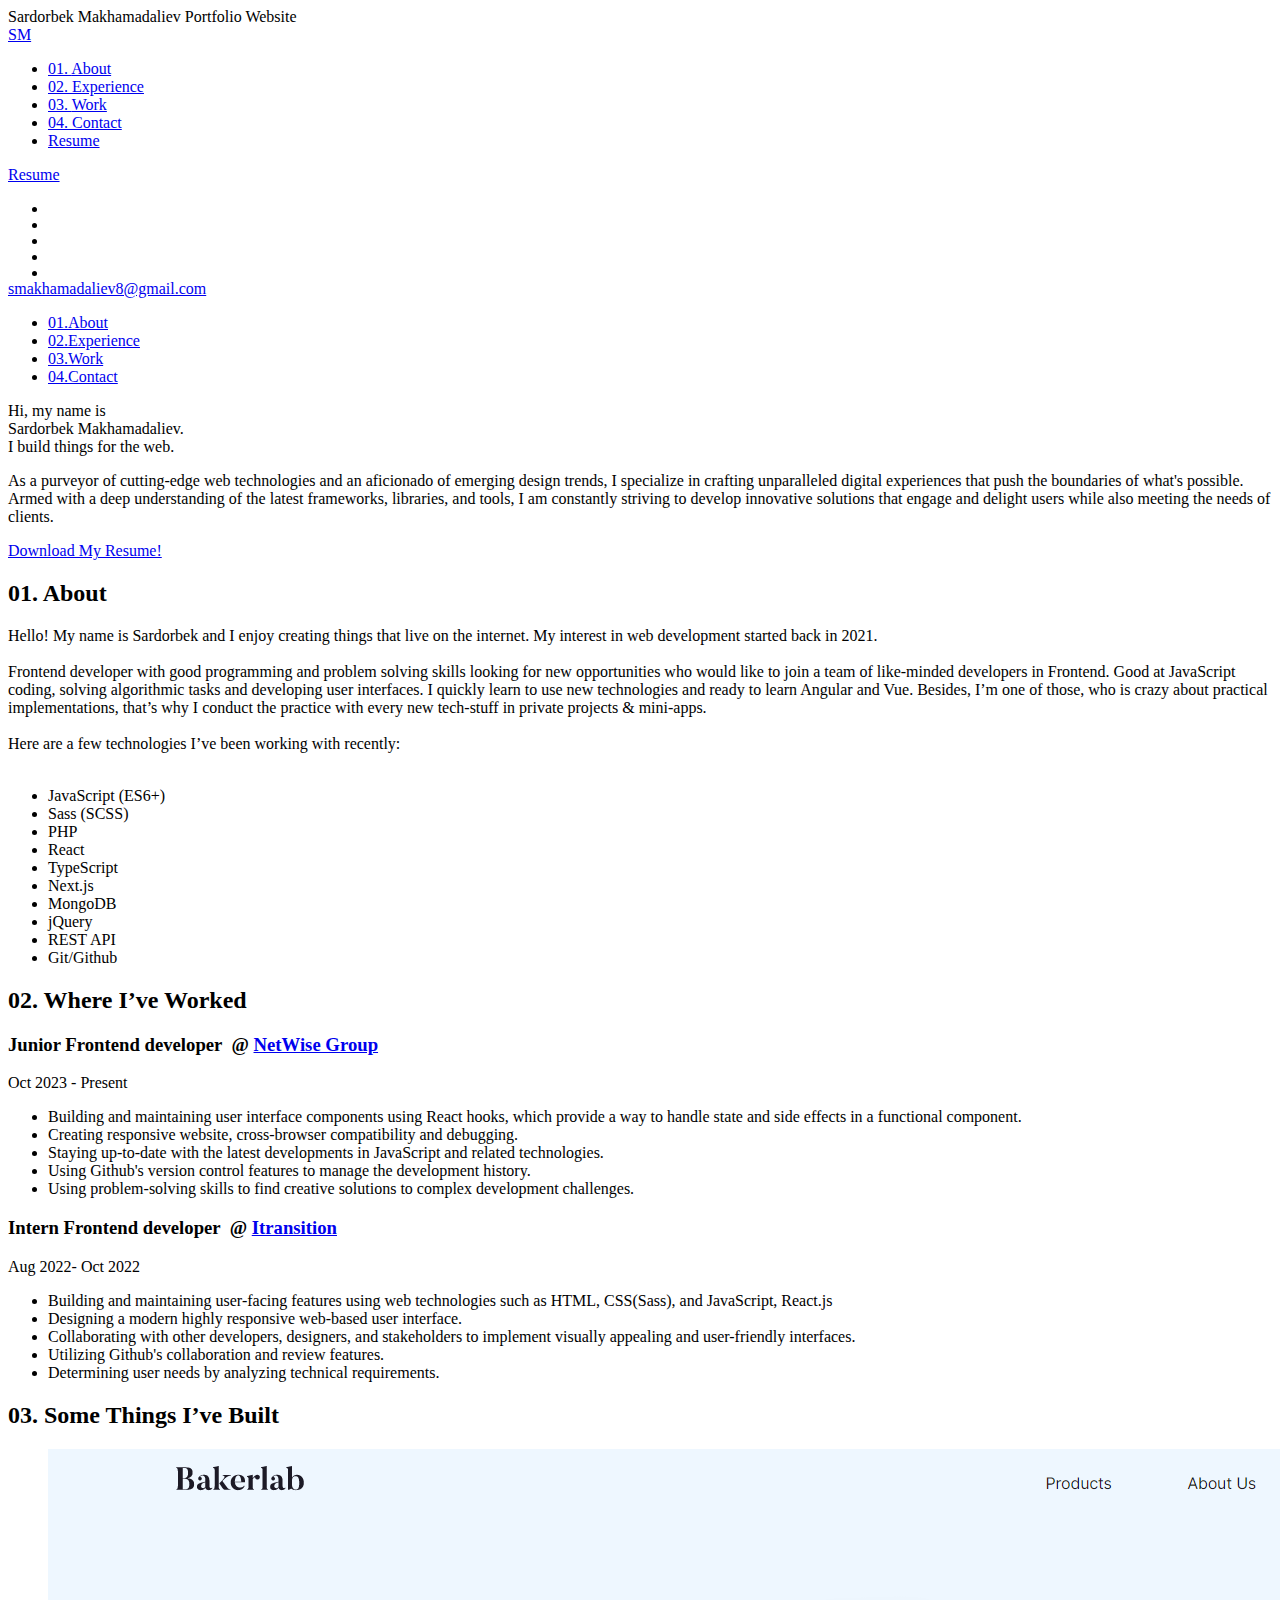
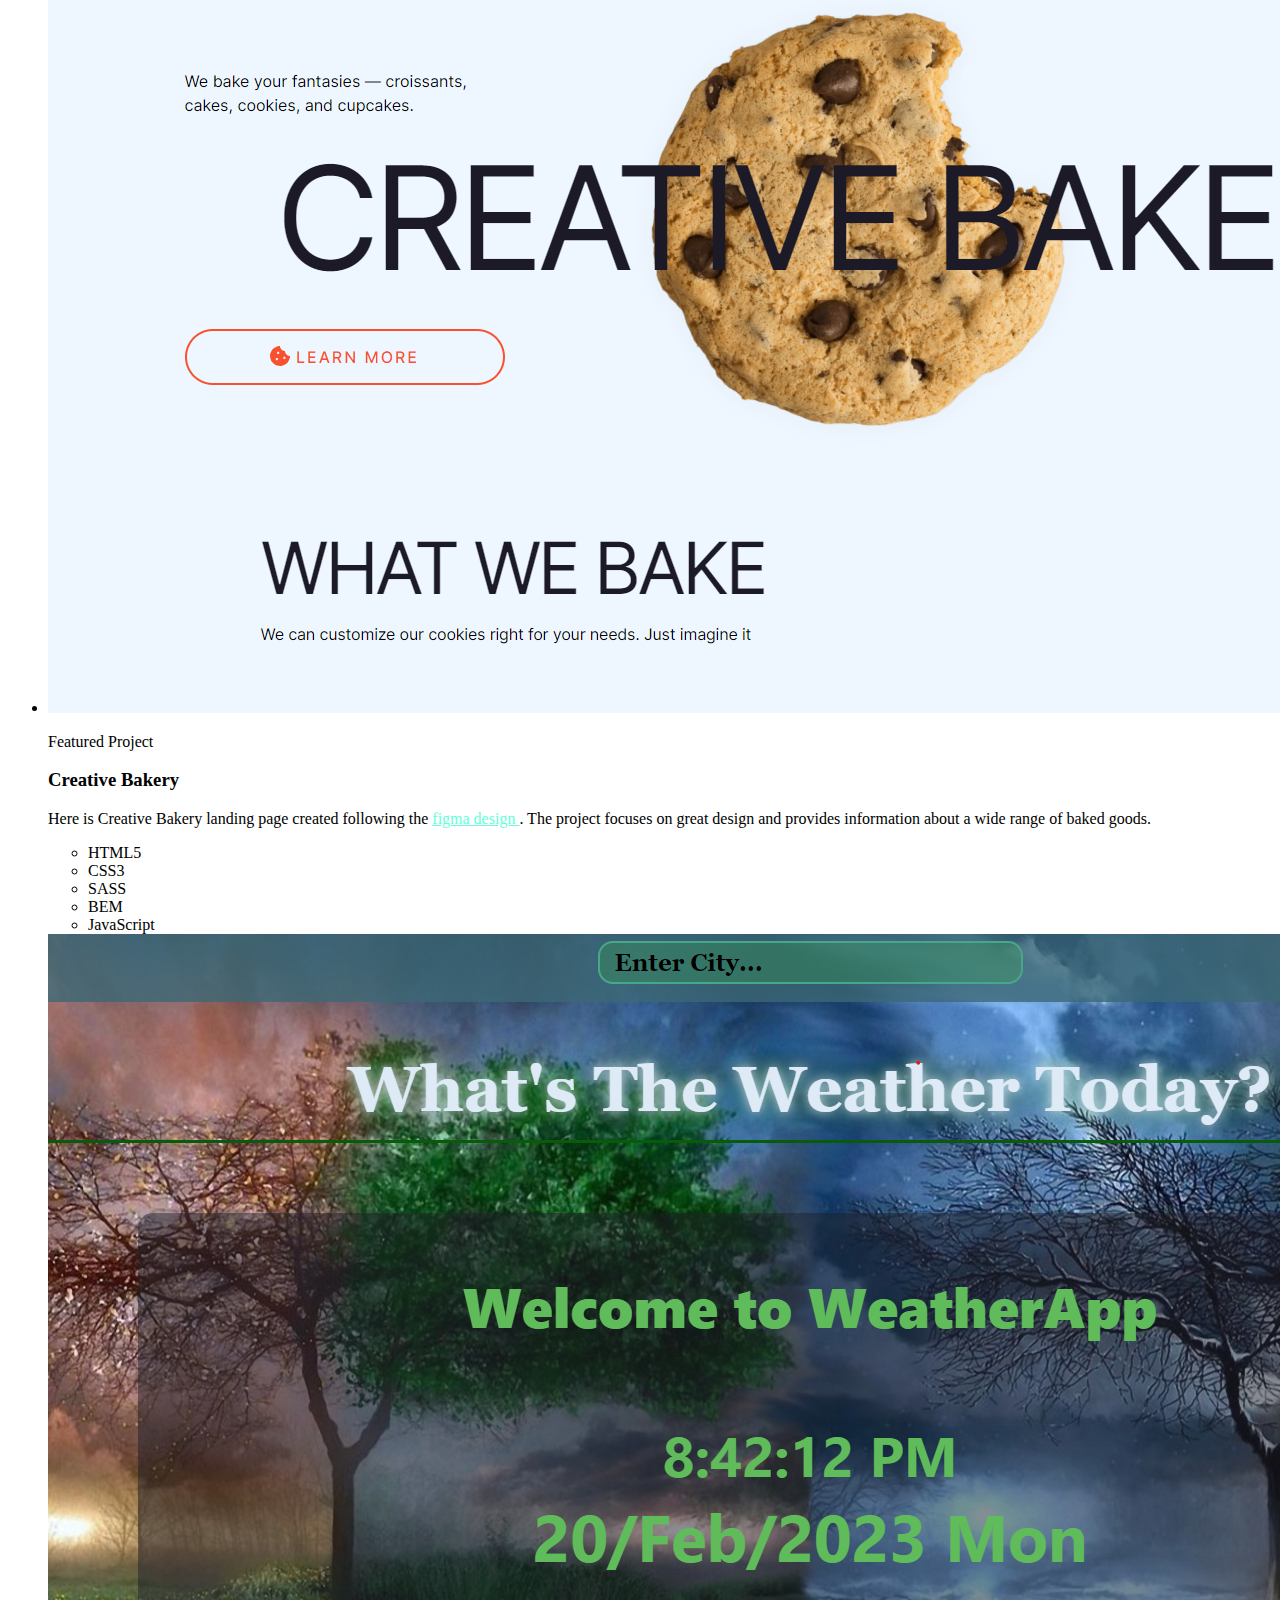
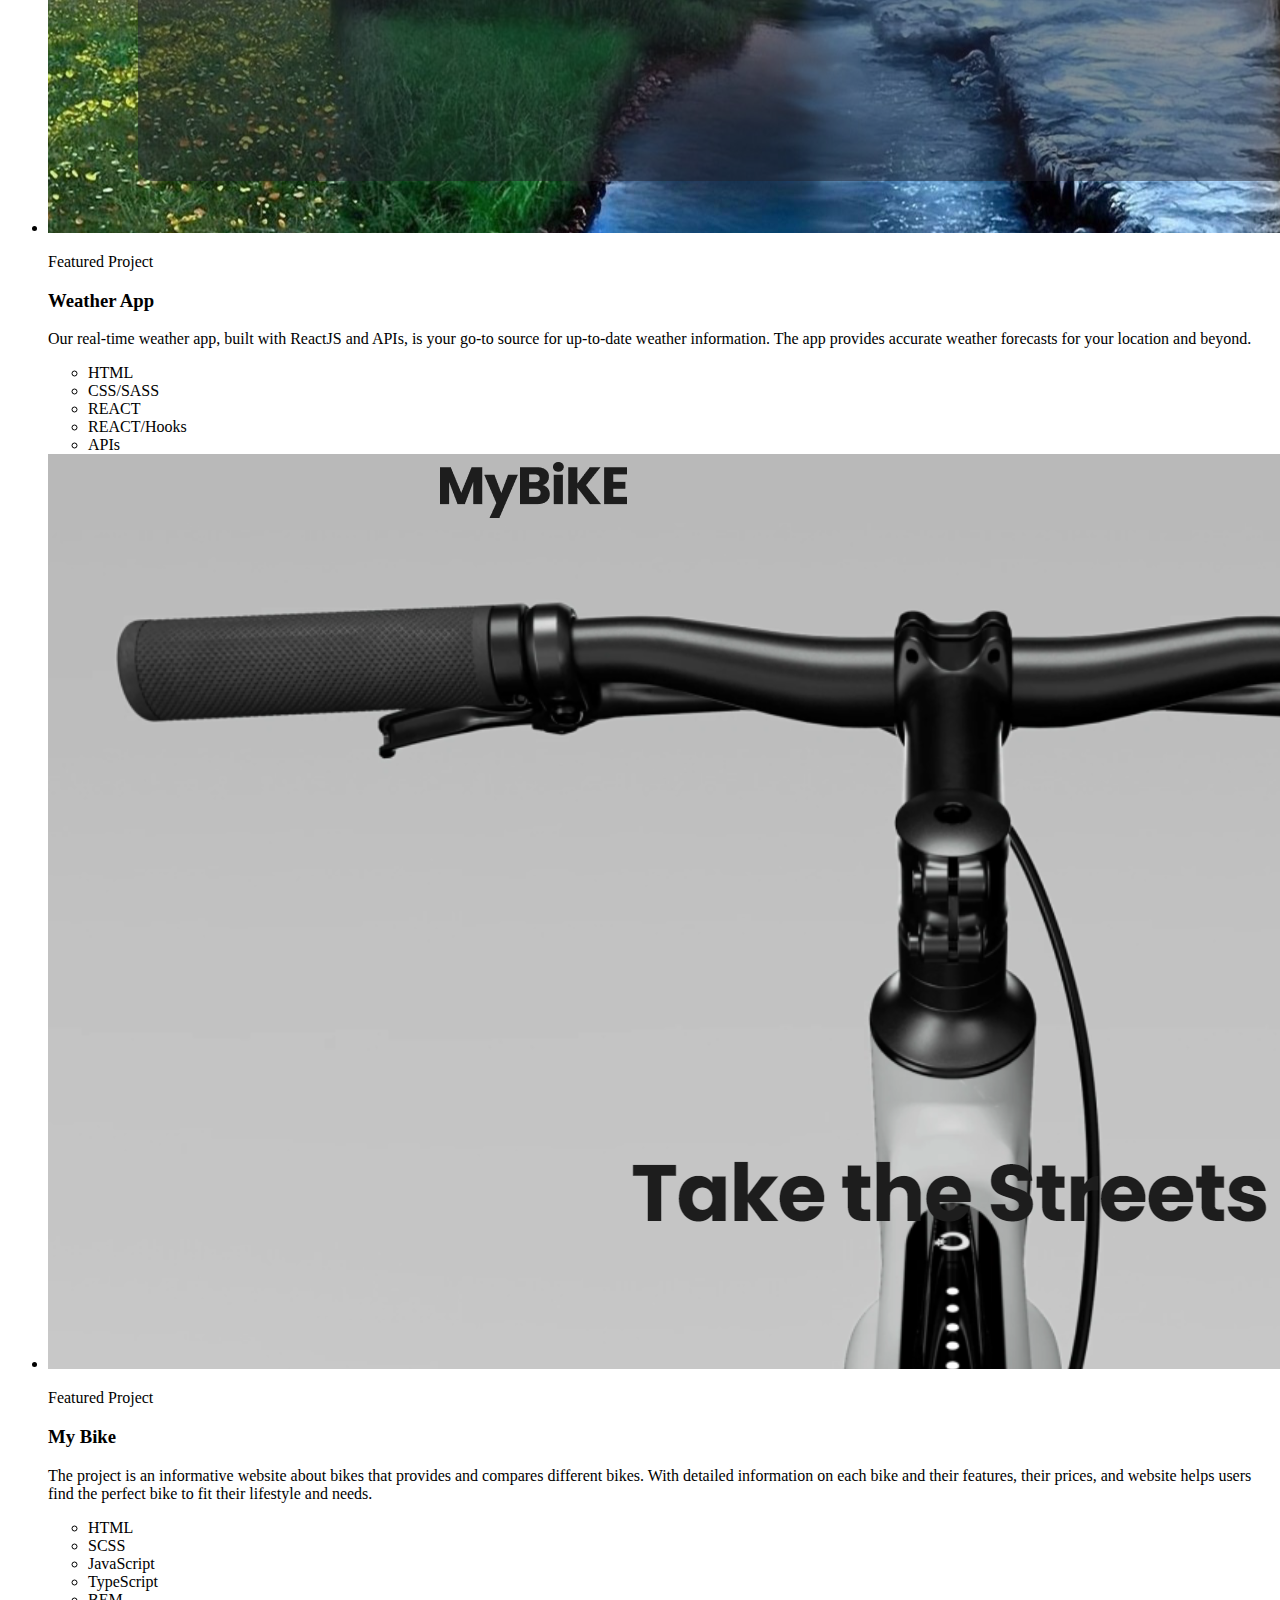
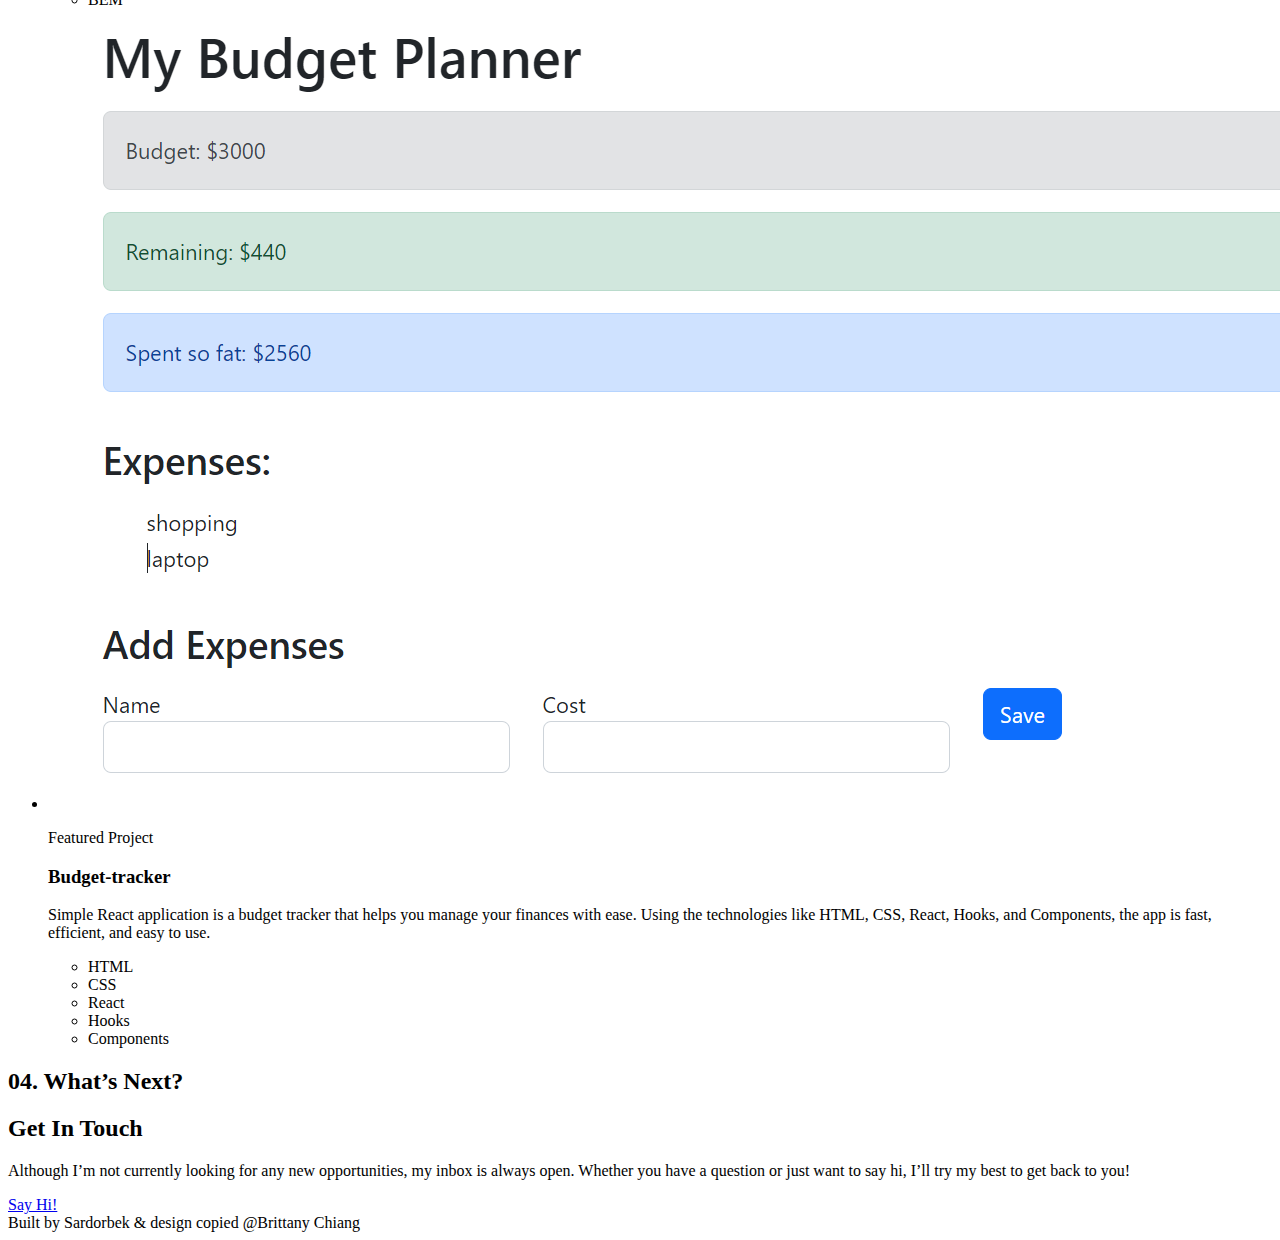
==== commit db3c2f8d: "Update content for GitHub Pages" ====
--- a/src/index.html
+++ b/src/index.html
@@ -152,13 +152,15 @@
                 </p>
                 <ul class="about__skills">
                   <li class="about__skill">JavaScript (ES6+)</li>
+                  <li class="about__skill">Sass (SCSS)</li>
+                  <li class="about__skill">PHP</li>
                   <li class="about__skill">React</li>
                   <li class="about__skill">TypeScript</li>
-                  <li class="about__skill">Redux</li>
+                  <li class="about__skill">Next.js</li>
+                  <li class="about__skill">MongoDB</li>
+                  <li class="about__skill">jQuery</li>
                   <li class="about__skill">REST API</li>
-                  <li class="about__skill">Photoshop/Figma</li>
                   <li class="about__skill">Git/Github</li>
-                  <li class="about__skill">OOP</li>
                 </ul>
               </div>
             </div>
@@ -177,19 +179,15 @@
             02. <span>Where I’ve Worked</span>
           </h2>
           <div class="experience__inner">
-            <!-- <div class="experience__menu">
-              <button class="experience__pet">Pet_Projects</button>
-              <button class="experience__intern">Itransition</button>
-            </div> -->
             <div id="petProjects" class="experience__pet-projects">
               <h3 class="experience__company">
-                <span>Frontend developer</span>
+                <span>Junior Frontend developer</span>
                 <span class="experience__company-link">
-                  &nbsp;@&nbsp;<a href="/" target="_blank">Pet Projects</a>
+                  &nbsp;@&nbsp;<a href="/" target="_blank">NetWise Group</a>
                 </span>
               </h3>
               <p class="experience__range">
-                FEB 2022 - PRESENT
+                Oct 2023 - Present
               </p>
               <div class="experience__job-desc">
                 <ul>
@@ -219,7 +217,7 @@
                 </span>
               </h3>
               <p class="experience__range">
-                March 2022 - May 2022
+                Aug 2022- Oct 2022
               </p>
               <div class="experience__job-desc">
                 <ul>
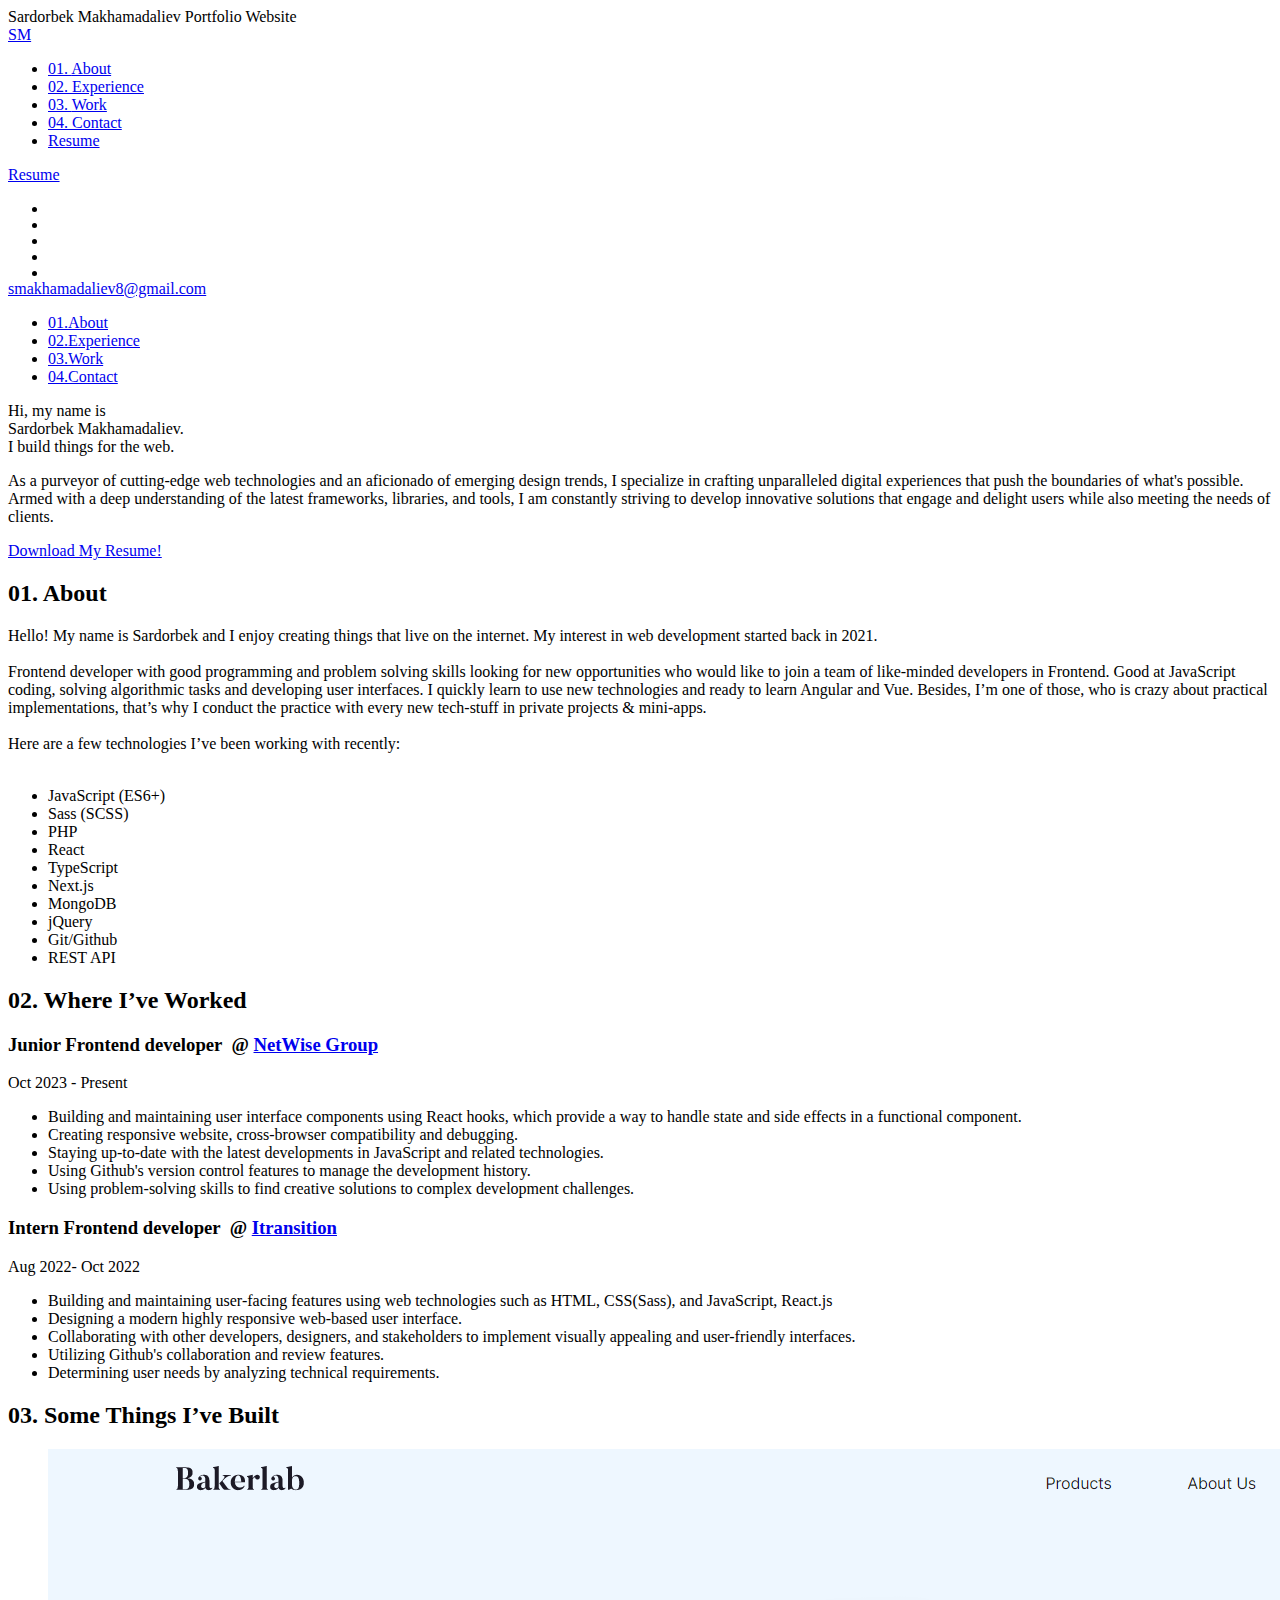
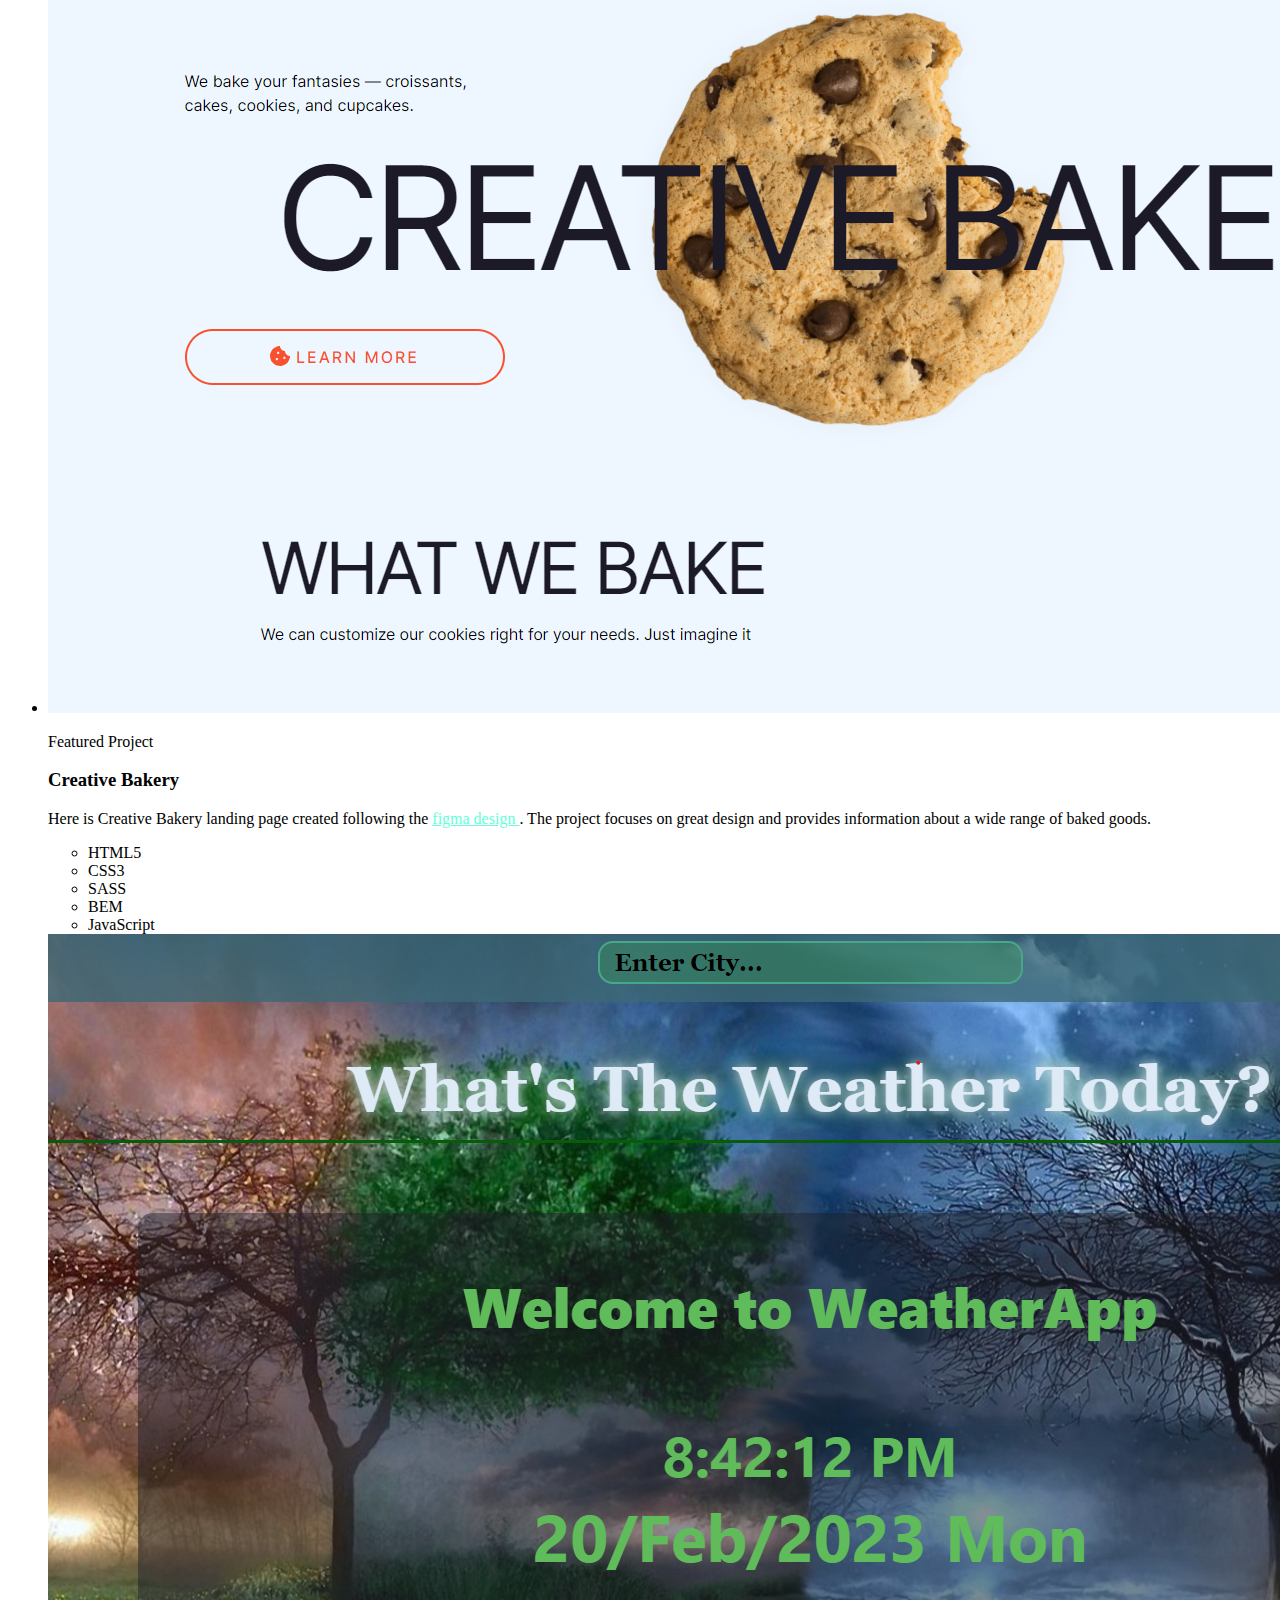
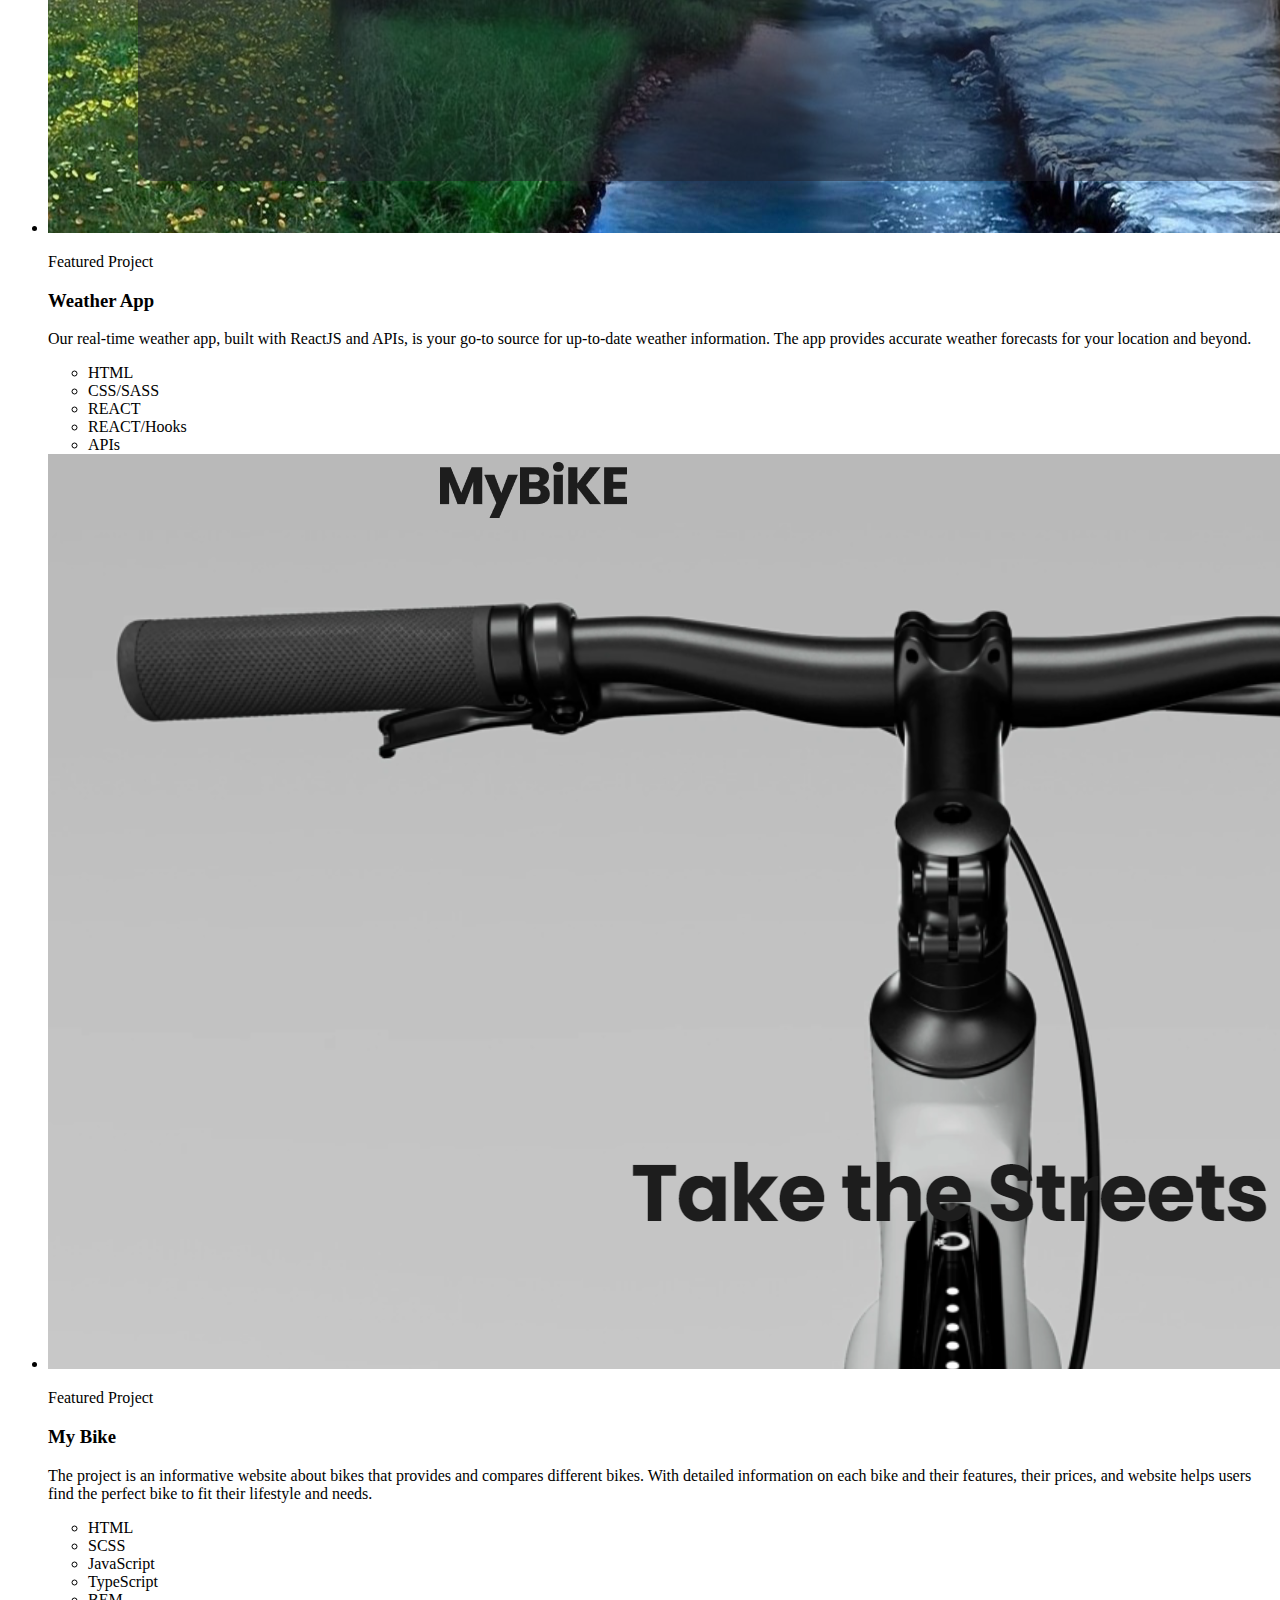
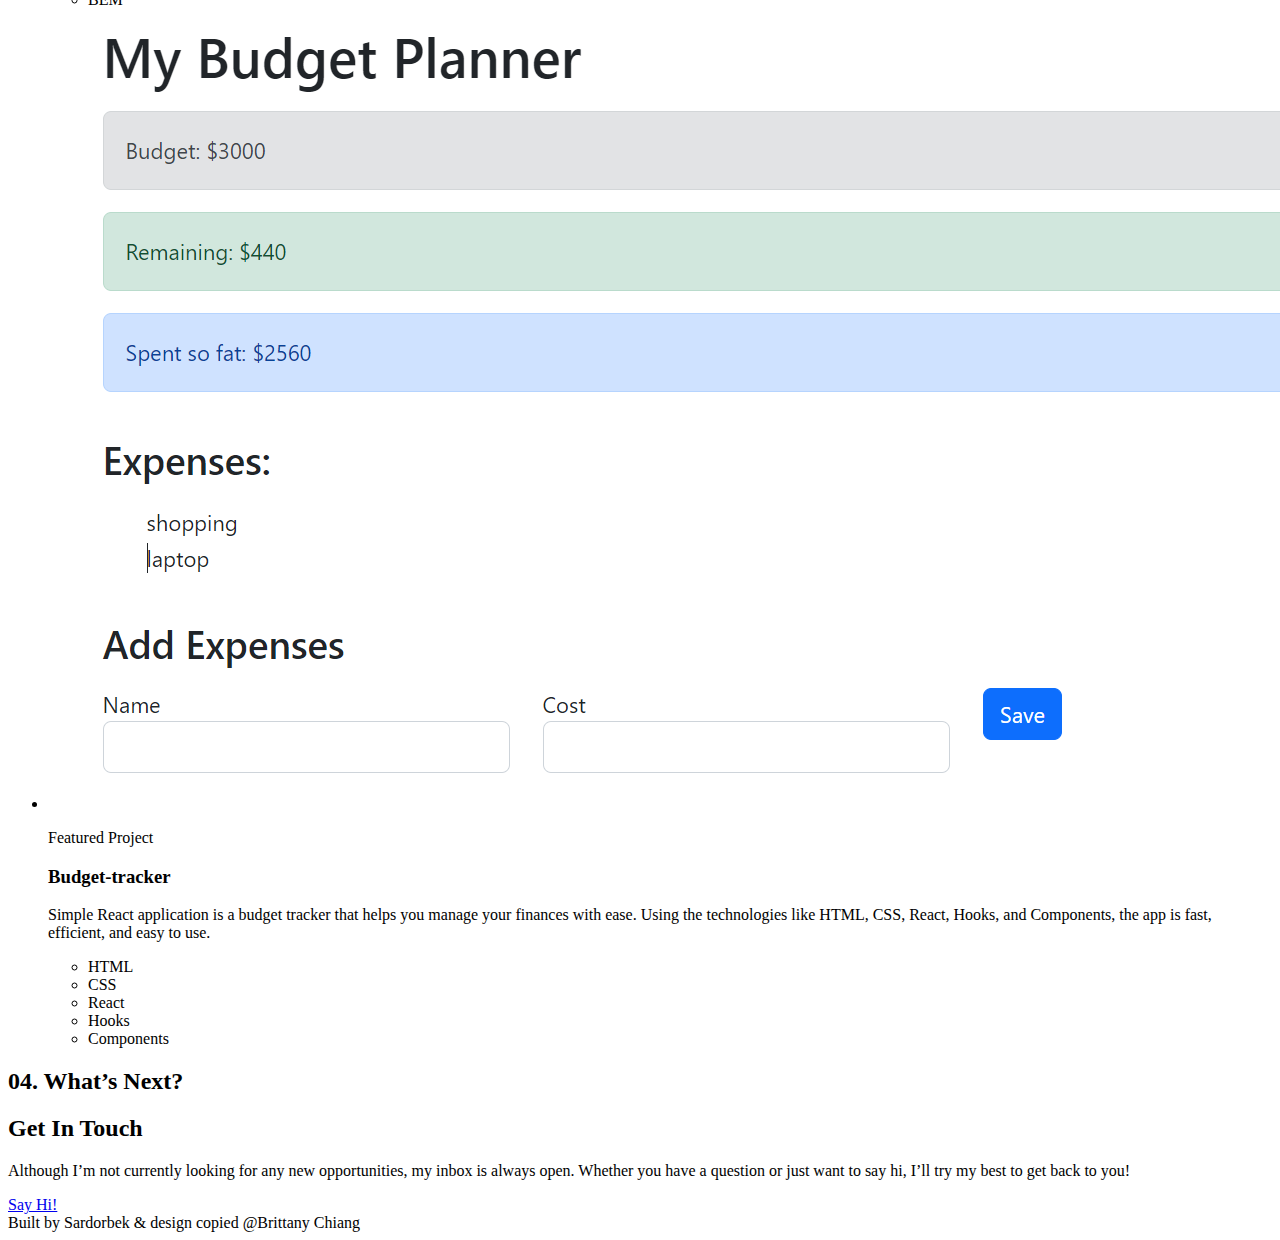
==== commit cd39fa6d: "Updating content in src directory" ====
--- a/src/index.html
+++ b/src/index.html
@@ -1,419 +1,396 @@
 <!DOCTYPE html>
 <html lang="en">
 
-  <head>
-    <meta charset="UTF-8">
-    <meta name="viewport" content="width=device-width, initial-scale=1.0">
-    <title>Sardorbek Makhamadaliev</title>
-    <link
-      rel="icon"
-      href="./images/sm.png"
-      type="image/x-icon"
-    >
-    <link rel="preconnect" href="https://fonts.googleapis.com">
-    <link
-      rel="preconnect"
-      href="https://fonts.gstatic.com"
-      crossorigin
-    >
-    <link
-      href="https://fonts.googleapis.com/css2?family=Inter:wght@100;200;300;400;500;600;700;800;900&family=Roboto:wght@100;300;400;500;700;900&display=swap"
-      rel="stylesheet">
-    <link rel="stylesheet" href="./styles/main.scss">
-  </head>
-  <script type="text/javascript" src="scripts/main.js"></script>
-  <body class="page">
-    <div class="page__loader">
-      <span class="page__loader-text">Sardorbek Makhamadaliev</span>
-      <span class="page__loader-text">Portfolio Website</span>
-    </div>
-    <header class="page__header header">
-      <nav class="nav">
-        <a href="hero" class="nav__logo">SM</a>
-        <ul class="nav__links">
-          <li class="nav__item">
-            <a href="#about" class="nav__link">01. <span>About</span></a>
-          </li>
-          <li class="nav__item">
-            <a href="#experience" class="nav__link">02. <span>Experience</span></a>
-          </li>
-          <li class="nav__item">
-            <a href="#work" class="nav__link">03. <span>Work</span></a>
-          </li>
-          <li class="nav__item">
-            <a href="#contact" class="nav__link">04. <span>Contact</span></a>
-          </li>
-          <li class="nav__item">
-            <a
-              href="Sardorbek-Makhamadaliev-Resume.pdf"
-              download
-              class="nav__resume"
-            >
-              Resume
-            </a>
+<head>
+  <meta charset="UTF-8">
+  <meta name="viewport" content="width=device-width, initial-scale=1.0">
+  <title>Sardorbek Makhamadaliev</title>
+  <link rel="icon" href="./images/sm.png" type="image/x-icon">
+  <link rel="preconnect" href="https://fonts.googleapis.com">
+  <link rel="preconnect" href="https://fonts.gstatic.com" crossorigin>
+  <link
+    href="https://fonts.googleapis.com/css2?family=Inter:wght@100;200;300;400;500;600;700;800;900&family=Roboto:wght@100;300;400;500;700;900&display=swap"
+    rel="stylesheet">
+  <link rel="stylesheet" href="./styles/main.scss">
+</head>
+<script type="text/javascript" src="scripts/main.js"></script>
+
+<body class="page">
+  <div class="page__loader">
+    <span class="page__loader-text">Sardorbek Makhamadaliev</span>
+    <span class="page__loader-text">Portfolio Website</span>
+  </div>
+  <header class="page__header header">
+    <nav class="nav">
+      <a href="hero" class="nav__logo">SM</a>
+      <ul class="nav__links">
+        <li class="nav__item">
+          <a href="#about" class="nav__link">01. <span>About</span></a>
+        </li>
+        <li class="nav__item">
+          <a href="#experience" class="nav__link">02. <span>Experience</span></a>
+        </li>
+        <li class="nav__item">
+          <a href="#work" class="nav__link">03. <span>Work</span></a>
+        </li>
+        <li class="nav__item">
+          <a href="#contact" class="nav__link">04. <span>Contact</span></a>
+        </li>
+        <li class="nav__item">
+          <a href="Sardorbek-Makhamadaliev-Resume.pdf" download class="nav__resume">
+            Resume
+          </a>
+        </li>
+      </ul>
+      <a href="Sardorbek-Makhamadaliev-Resume.pdf" download class="nav__resume1">
+        Resume
+      </a>
+    </nav>
+  </header>
+  <div class="page__left-icons">
+    <ul>
+      <li>
+        <a href="https://twitter.com/makhamadaliev_s" target="_blank">
+          <div class="page__left-icons-twitter animation"></div>
+        </a>
+      </li>
+      <li>
+        <a href="https://www.facebook.com/profile.php?id=100077639006265" target="_blank">
+          <div class="page__left-icons-facebook animation"></div>
+        </a>
+      </li>
+      <li>
+        <a href="https://github.com/Sardorbek1122" target="_blank">
+          <div class="page__left-icons-github animation"></div>
+        </a>
+      </li>
+      <li>
+        <a href="https://www.linkedin.com/in/sardorbek-makhamadaliev-451264224/" target="_blank">
+          <div class="page__left-icons-linkedin animation"></div>
+        </a>
+      </li>
+      <li>
+        <a href="https://api.whatsapp.com/send?phone=48579295054" target="_blank">
+          <div class="page__left-icons-whatsapp animation"></div>
+        </a>
+      </li>
+    </ul>
+  </div>
+  <div class="page__right">
+    <a href=mailto:“smakhamadaliev8@gmail.com”>smakhamadaliev8@gmail.com</a>
+  </div>
+  <div class="menu">
+    <div class="menu__wrapper">
+      <div class="menu__inner">
+        <ul class="menu__links">
+          <li class="menu__item">
+            <a href="#about" class="menu__link">01.<span>About</span></a>
+          </li>
+          <li class="menu__item">
+            <a href="#experience" class="menu__link">02.<span>Experience</span></a>
+          </li>
+          <li class="menu__item">
+            <a href="#work" class="menu__link">03.<span>Work</span></a>
+          </li>
+          <li class="menu__item">
+            <a href="#contact" class="menu__link">04.<span>Contact</span></a>
           </li>
         </ul>
-        <a
-          href="Sardorbek-Makhamadaliev-Resume.pdf"
-          download
-          class="nav__resume1"
-        >
-          Resume
-        </a>
-      </nav>
-    </header>
-    <div class="page__left-icons">
-      <ul>
-        <li>
-          <a href="https://twitter.com/makhamadaliev_s" target="_blank">
-            <div class="page__left-icons-twitter animation"></div>
-          </a>
-        </li>
-        <li>
-          <a href="https://www.facebook.com/profile.php?id=100077639006265" target="_blank">
-            <div class="page__left-icons-facebook animation"></div>
-          </a>
-        </li>
-        <li>
-          <a href="https://github.com/Sardorbek1122" target="_blank">
-            <div class="page__left-icons-github animation"></div>
-          </a>
-        </li>
-        <li>
-          <a href="https://www.linkedin.com/in/sardorbek-makhamadaliev-451264224/" target="_blank">
-            <div class="page__left-icons-linkedin animation"></div>
-          </a>
-        </li>
-        <li>
-          <a href="https://api.whatsapp.com/send?phone=48579295054" target="_blank">
-            <div class="page__left-icons-whatsapp animation"></div>
-          </a>
-        </li>
-      </ul>
-    </div>
-    <div class="page__right">
-      <a href=mailto:“smakhamadaliev8@gmail.com”>smakhamadaliev8@gmail.com</a>
-    </div>
-    <div class="menu">
-      <div class="menu__wrapper">
-        <div class="menu__inner">
-          <ul class="menu__links">
-            <li class="menu__item">
-              <a href="#about" class="menu__link">01.<span>About</span></a>
-            </li>
-            <li class="menu__item">
-              <a href="#experience" class="menu__link">02.<span>Experience</span></a>
-            </li>
-            <li class="menu__item">
-              <a href="#work" class="menu__link">03.<span>Work</span></a>
-            </li>
-            <li class="menu__item">
-              <a href="#contact" class="menu__link">04.<span>Contact</span></a>
-            </li>
-          </ul>
-        </div>
       </div>
     </div>
-    <div class="page__content content">
-      <main class="main-page">
-        <section class="hero" id="hero">
-          <div class="hero__name">Hi, my name is</div>
-          <div class="hero__big-heading">Sardorbek Makhamadaliev.</div>
-          <div class="hero__big-heading">I build things for the web.</div>
-          <p class="hero__desc">
-            As a purveyor of cutting-edge web technologies and an aficionado of emerging design trends, I specialize in crafting unparalleled digital experiences that push the boundaries of what's possible. Armed with a deep understanding of the latest frameworks, libraries, and tools, I am constantly striving to develop innovative solutions that engage and delight users while also meeting the needs of clients.
-          </p>
-          <a
-            href="Sardorbek-Makhamadaliev-Resume.pdf"
-            download
-            class="hero__button"
-          >
-            Download My Resume!
-          </a>
-        </section>
-        <section class="about animation hidden" id="about">
-          <h2 class="about__heading">01. <span>About</span></h2>
-          <div class="about__inner">
-            <div class="about__content">
-              <div class="about__content-text">
-                <p>
-                  Hello! My name is Sardorbek and I enjoy creating things that live on the internet. My interest in web
-                  development started back in 2021.
-                  <br><br>
-                  Frontend developer with good programming and problem solving skills looking for new
-                  opportunities who would like to join a team of like-minded developers in Frontend. Good at
-                  JavaScript coding, solving algorithmic tasks and developing user interfaces. I quickly learn to use
-                  new technologies and ready to learn Angular and Vue. Besides, I’m one of those, who is crazy
-                  about practical implementations, that’s why I conduct the practice with every new tech-stuff in
-                  private projects & mini-apps.
-                  <br><br>
-                  Here are a few technologies I’ve been working with recently:
-                  <br><br>
-                </p>
-                <ul class="about__skills">
-                  <li class="about__skill">JavaScript (ES6+)</li>
-                  <li class="about__skill">Sass (SCSS)</li>
-                  <li class="about__skill">PHP</li>
-                  <li class="about__skill">React</li>
-                  <li class="about__skill">TypeScript</li>
-                  <li class="about__skill">Next.js</li>
-                  <li class="about__skill">MongoDB</li>
-                  <li class="about__skill">jQuery</li>
-                  <li class="about__skill">REST API</li>
-                  <li class="about__skill">Git/Github</li>
+  </div>
+  <div class="page__content content">
+    <main class="main-page">
+      <section class="hero" id="hero">
+        <div class="hero__name">Hi, my name is</div>
+        <div class="hero__big-heading">Sardorbek Makhamadaliev.</div>
+        <div class="hero__big-heading">I build things for the web.</div>
+        <p class="hero__desc">
+          As a purveyor of cutting-edge web technologies and an aficionado of emerging design trends, I specialize in
+          crafting unparalleled digital experiences that push the boundaries of what's possible. Armed with a deep
+          understanding of the latest frameworks, libraries, and tools, I am constantly striving to develop innovative
+          solutions that engage and delight users while also meeting the needs of clients.
+        </p>
+        <a href="Sardorbek-Makhamadaliev-Resume.pdf" download class="hero__button">
+          Download My Resume!
+        </a>
+      </section>
+      <section class="about animation hidden" id="about">
+        <h2 class="about__heading">01. <span>About</span></h2>
+        <div class="about__inner">
+          <div class="about__content">
+            <div class="about__content-text">
+              <p>
+                Hello! My name is Sardorbek and I enjoy creating things that live on the internet. My interest in web
+                development started back in 2021.
+                <br><br>
+                Frontend developer with good programming and problem solving skills looking for new
+                opportunities who would like to join a team of like-minded developers in Frontend. Good at
+                JavaScript coding, solving algorithmic tasks and developing user interfaces. I quickly learn to use
+                new technologies and ready to learn Angular and Vue. Besides, I’m one of those, who is crazy
+                about practical implementations, that’s why I conduct the practice with every new tech-stuff in
+                private projects & mini-apps.
+                <br><br>
+                Here are a few technologies I’ve been working with recently:
+                <br><br>
+              </p>
+              <ul class="about__skills">
+                <li class="about__skill">JavaScript (ES6+)</li>
+                <li class="about__skill">Sass (SCSS)</li>
+                <li class="about__skill">PHP</li>
+                <li class="about__skill">React</li>
+                <li class="about__skill">TypeScript</li>
+                <li class="about__skill">Next.js</li>
+                <li class="about__skill">MongoDB</li>
+                <li class="about__skill">jQuery</li>
+                <li class="about__skill">Git/Github</li>
+                <li class="about__skill">REST API</li>
+              </ul>
+            </div>
+          </div>
+          <div class="about__photo">
+            <div class="about__photo-inner">
+              <div class="about__img">
+                <div class="about__img-inner"></div>
+              </div>
+            </div>
+          </div>
+        </div>
+
+      </section>
+      <section class="experience" id="experience">
+        <h2 class="experience__heading">
+          02. <span>Where I’ve Worked</span>
+        </h2>
+        <div class="experience__inner">
+          <div id="petProjects" class="experience__pet-projects">
+            <h3 class="experience__company">
+              <span>Junior Frontend developer</span>
+              <span class="experience__company-link">
+                &nbsp;@&nbsp;<a href="/" target="_blank">NetWise Group</a>
+              </span>
+            </h3>
+            <p class="experience__range">
+              Oct 2023 - Present
+            </p>
+            <div class="experience__job-desc">
+              <ul>
+                <li class="experience__detail">
+                  Building and maintaining user interface components using React hooks, which provide a way to handle
+                  state and side effects in a functional component.
+                </li>
+                <li class="experience__detail">
+                  Creating responsive website, cross-browser compatibility and debugging.
+                </li>
+                <li class="experience__detail">
+                  Staying up-to-date with the latest developments in JavaScript and related technologies.
+                </li>
+                <li class="experience__detail">
+                  Using Github's version control features to manage the development history.
+                </li>
+                <li class="experience__detail">
+                  Using problem-solving skills to find creative solutions to complex development challenges.
+                </li>
+              </ul>
+            </div>
+          </div>
+          <div id="itransition" class="experience__pet-projects">
+            <h3 class="experience__company">
+              <span>Intern Frontend developer</span>
+              <span class="experience__company-link">
+                &nbsp;@&nbsp;<a href="https://www.itransition.com/" target="_blank">Itransition</a>
+              </span>
+            </h3>
+            <p class="experience__range">
+              Aug 2022- Oct 2022
+            </p>
+            <div class="experience__job-desc">
+              <ul>
+                <li class="experience__detail">
+                  Building and maintaining user-facing features using web technologies such as HTML, CSS(Sass), and
+                  JavaScript, React.js
+                </li>
+                <li class="experience__detail">
+                  Designing a modern highly responsive web-based user interface.
+                </li>
+                <li class="experience__detail">
+                  Collaborating with other developers, designers, and stakeholders to implement visually appealing and
+                  user-friendly interfaces.
+                </li>
+                <li class="experience__detail">
+                  Utilizing Github's collaboration and review features.
+                </li>
+                <li class="experience__detail">
+                  Determining user needs by analyzing technical requirements.
+                </li>
+              </ul>
+            </div>
+          </div>
+        </div>
+      </section>
+      <section class="work" id="work">
+        <h2 class="work__heading">
+          03. <span>Some Things I’ve Built</span>
+        </h2>
+        <ul class="work__projects">
+          <li class="work__project">
+            <a href="https://sardorbek1122.github.io/Creative-Bakery/" target="_blank"
+              class="work__project-img-container">
+              <img class="work__project-img" src="./images/bakerlab-img.png" alt="/">
+            </a>
+            <div class="work__project-desc">
+              <div class="work__project-desc-container">
+                <p class="work__project-overline">Featured Project</p>
+                <h3 class="work__project-title">Creative Bakery</h3>
+                <div class="work__project-content">
+                  <p>
+                    Here is Creative Bakery landing page created following the
+                    <a href="https://www.figma.com/file/dY3izAm0Vspsmra4lQWQIP/Bakerlab_FE-students?node-id=11342%3A1117"
+                      target="_blank" style="color: #64ffda">
+                      figma design
+                    </a>. The project focuses on great design and provides information about a wide range of baked
+                    goods.
+                  </p>
+                </div>
+                <ul class="work__project-techs">
+                  <li class="work__project-tech">HTML5</li>
+                  <li class="work__project-tech">CSS3</li>
+                  <li class="work__project-tech">SASS</li>
+                  <li class="work__project-tech">BEM</li>
+                  <li class="work__project-tech">JavaScript</li>
                 </ul>
-              </div>
-            </div>
-            <div class="about__photo">
-              <div class="about__photo-inner">
-                <div class="about__img">
-                  <div class="about__img-inner"></div>
-                </div>
-              </div>
-            </div>
-          </div>
+                <div class="work__project-provide">
+                  <a href="https://github.com/Sardorbek1122/Creative-Bakery" target="_blank">
+                    <div class="work__project-github"></div>
+                  </a>
+                  <a href="https://sardorbek1122.github.io/Creative-Bakery/" target="_blank">
+                    <div class="work__project-link"></div>
+                  </a>
+                </div>
+              </div>
+            </div>
+          </li>
+          <li class="work__project">
+            <a href="https://sardorbek1122.github.io/weather-app/" target="_blank" class="work__project-img-container2">
+              <img class="work__project-img" src="./images/weather-app-img.png" alt="/">
+            </a>
+            <div class="work__project-desc2">
+              <div class="work__project-desc-container">
+                <p class="work__project-overline">Featured Project</p>
+                <h3 class="work__project-title">Weather App</h3>
+                <div class="work__project-content">
+                  <p>
+                    Our real-time weather app, built with ReactJS and APIs, is your go-to source for up-to-date weather
+                    information. The app provides accurate weather forecasts for your location and beyond.
+                  </p>
+                </div>
+                <ul class="work__project-techs2">
+                  <li class="work__project-tech">HTML</li>
+                  <li class="work__project-tech">CSS/SASS</li>
+                  <li class="work__project-tech">REACT</li>
+                  <li class="work__project-tech">REACT/Hooks</li>
+                  <li class="work__project-tech">APIs</li>
+                </ul>
+                <div class="work__project-provide2">
+                  <a href="https://github.com/Sardorbek1122/weather-app" target="_blank">
+                    <div class="work__project-github"></div>
+                  </a>
+                  <a href="https://sardorbek1122.github.io/weather-app/" target="_blank">
+                    <div class="work__project-link"></div>
+                  </a>
+                </div>
+              </div>
+            </div>
+          </li>
+          <li class="work__project">
+            <a href="https://sardorbek1122.github.io/My-Bike_page/" target="_blank" class="work__project-img-container">
+              <img class="work__project-img" src="./images/my-bike-img.png" alt="/">
+            </a>
+            <div class="work__project-desc">
+              <div class="work__project-desc-container">
+                <p class="work__project-overline">Featured Project</p>
+                <h3 class="work__project-title">My Bike</h3>
+                <div class="work__project-content">
+                  <p>
+                    The project is an informative website about bikes that provides and compares different bikes. With
+                    detailed information on each bike and their features, their prices, and website helps users find the
+                    perfect bike to fit their lifestyle and needs.
+                  </p>
+                </div>
+                <ul class="work__project-techs">
+                  <li class="work__project-tech">HTML</li>
+                  <li class="work__project-tech">SCSS</li>
+                  <li class="work__project-tech">JavaScript</li>
+                  <li class="work__project-tech">TypeScript</li>
+                  <li class="work__project-tech">BEM</li>
+                </ul>
+                <div class="work__project-provide">
+                  <a href="https://github.com/Sardorbek1122/My-Bike_page" target="_blank">
+                    <div class="work__project-github"></div>
+                  </a>
+                  <a href="https://sardorbek1122.github.io/My-Bike_page/" target="_blank">
+                    <div class="work__project-link"></div>
+                  </a>
+                </div>
+              </div>
+            </div>
+          </li>
+          <li class="work__project">
+            <a href="https://sardorbek1122.github.io/budget-tracker/" target="_blank"
+              class="work__project-img-container2">
+              <img class="work__project-img" src="./images/budget-tracker-img.png" alt="/">
+            </a>
+            <div class="work__project-desc2">
+              <div class="work__project-desc-container">
+                <p class="work__project-overline">Featured Project</p>
+                <h3 class="work__project-title">Budget-tracker</h3>
+                <div class="work__project-content">
+                  <p>
+                    Simple React application is a budget tracker that helps you manage your finances with ease. Using
+                    the technologies like HTML, CSS, React, Hooks, and Components, the app is fast, efficient, and easy
+                    to use.
+                  </p>
+                </div>
+                <ul class="work__project-techs2">
+                  <li class="work__project-tech">HTML</li>
+                  <li class="work__project-tech">CSS</li>
+                  <li class="work__project-tech">React</li>
+                  <li class="work__project-tech">Hooks</li>
+                  <li class="work__project-tech">Components</li>
+                </ul>
+                <div class="work__project-provide2">
+                  <a href="https://github.com/Sardorbek1122/budget-tracker" target="_blank">
+                    <div class="work__project-github"></div>
+                  </a>
+                  <a href="https://sardorbek1122.github.io/budget-tracker/" target="_blank" class>
+                    <div class="work__project-link"></div>
+                  </a>
+                </div>
+              </div>
+            </div>
+          </li>
+        </ul>
+      </section>
+      <section class="contact" id="contact">
+        <h2 class="contact__heading">
+          04. <span>What’s Next?</span>
+        </h2>
+        <h2 class="contact__title">Get In Touch</h2>
+        <p class="contact__content">
+          Although I’m not currently looking for any new opportunities, my inbox is always open. Whether you have a
+          question or just want to say hi, I’ll try my best to get back to you!
+        </p>
+        <div class="contact__email">
+          <a href=mailto:“smakhamadaliev8@gmail.com” class="contact__email-link">Say Hi!</a>
+        </div>
+      </section>
+    </main>
+    <footer class="footer">
+      <div class="footer__text">
+        Built by Sardorbek & design copied @Brittany Chiang
+      </div>
+    </footer>
+  </div>
+</body>
 
-        </section>
-        <section class="experience" id="experience">
-          <h2 class="experience__heading">
-            02. <span>Where I’ve Worked</span>
-          </h2>
-          <div class="experience__inner">
-            <div id="petProjects" class="experience__pet-projects">
-              <h3 class="experience__company">
-                <span>Junior Frontend developer</span>
-                <span class="experience__company-link">
-                  &nbsp;@&nbsp;<a href="/" target="_blank">NetWise Group</a>
-                </span>
-              </h3>
-              <p class="experience__range">
-                Oct 2023 - Present
-              </p>
-              <div class="experience__job-desc">
-                <ul>
-                  <li class="experience__detail">
-                    Building and maintaining user interface components using React hooks, which provide a way to handle state and side effects in a functional component.
-                  </li>
-                  <li class="experience__detail">
-                    Creating responsive website, cross-browser compatibility and debugging.
-                  </li>
-                  <li class="experience__detail">
-                    Staying up-to-date with the latest developments in JavaScript and related technologies.
-                  </li>
-                  <li class="experience__detail">
-                    Using Github's version control features to manage the development history.
-                  </li>
-                  <li class="experience__detail">
-                    Using problem-solving skills to find creative solutions to complex development challenges.
-                  </li>
-                </ul>
-              </div>
-            </div>
-            <div id="itransition" class="experience__pet-projects">
-              <h3 class="experience__company">
-                <span>Intern Frontend developer</span>
-                <span class="experience__company-link">
-                  &nbsp;@&nbsp;<a href="https://www.itransition.com/" target="_blank">Itransition</a>
-                </span>
-              </h3>
-              <p class="experience__range">
-                Aug 2022- Oct 2022
-              </p>
-              <div class="experience__job-desc">
-                <ul>
-                  <li class="experience__detail">
-                    Building and maintaining user-facing features using web technologies such as HTML, CSS(Sass), and JavaScript, React.js
-                  </li>
-                  <li class="experience__detail">
-                    Designing a modern highly responsive web-based user interface.
-                  </li>
-                  <li class="experience__detail">
-                    Collaborating with other developers, designers, and stakeholders to implement visually appealing and user-friendly interfaces.
-                  </li>
-                  <li class="experience__detail">
-                    Utilizing Github's collaboration and review features.
-                  </li>
-                  <li class="experience__detail">
-                    Determining user needs by analyzing technical requirements.
-                  </li>
-                </ul>
-              </div>
-            </div>
-          </div>
-        </section>
-        <section class="work" id="work">
-          <h2 class="work__heading">
-            03. <span>Some Things I’ve Built</span>
-          </h2>
-          <ul class="work__projects">
-            <li class="work__project">
-              <a href="https://sardorbek1122.github.io/Creative-Bakery/" target="_blank" class="work__project-img-container">
-                <img
-                  class="work__project-img"
-                  src="./images/bakerlab-img.png"
-                  alt="/"
-                >
-              </a>
-              <div class="work__project-desc">
-                <div class="work__project-desc-container">
-                  <p class="work__project-overline">Featured Project</p>
-                  <h3 class="work__project-title">Creative Bakery</h3>
-                  <div class="work__project-content">
-                    <p>
-                      Here is Creative Bakery landing page created following the
-                      <a
-                        href="https://www.figma.com/file/dY3izAm0Vspsmra4lQWQIP/Bakerlab_FE-students?node-id=11342%3A1117"
-                        target="_blank"
-                        style="color: #64ffda"
-                      >
-                        figma design
-                      </a>. The project focuses on great design and provides information about a wide range of baked goods.
-                    </p>
-                  </div>
-                  <ul class="work__project-techs">
-                    <li class="work__project-tech">HTML5</li>
-                    <li class="work__project-tech">CSS3</li>
-                    <li class="work__project-tech">SASS</li>
-                    <li class="work__project-tech">BEM</li>
-                    <li class="work__project-tech">JavaScript</li>
-                  </ul>
-                  <div class="work__project-provide">
-                    <a href="https://github.com/Sardorbek1122/Creative-Bakery" target="_blank">
-                      <div class="work__project-github"></div>
-                    </a>
-                    <a href="https://sardorbek1122.github.io/Creative-Bakery/" target="_blank">
-                      <div class="work__project-link"></div>
-                    </a>
-                  </div>
-                </div>
-              </div>
-            </li>
-            <li class="work__project">
-              <a href="https://sardorbek1122.github.io/weather-app/" target="_blank" class="work__project-img-container2">
-                <img
-                  class="work__project-img"
-                  src="./images/weather-app-img.png"
-                  alt="/"
-                >
-              </a>
-              <div class="work__project-desc2">
-                <div class="work__project-desc-container">
-                  <p class="work__project-overline">Featured Project</p>
-                  <h3 class="work__project-title">Weather App</h3>
-                  <div class="work__project-content">
-                    <p>
-                      Our real-time weather app, built with ReactJS and APIs, is your go-to source for up-to-date weather information. The app provides accurate weather forecasts for your location and beyond.
-                    </p>
-                  </div>
-                  <ul class="work__project-techs2">
-                    <li class="work__project-tech">HTML</li>
-                    <li class="work__project-tech">CSS/SASS</li>
-                    <li class="work__project-tech">REACT</li>
-                    <li class="work__project-tech">REACT/Hooks</li>
-                    <li class="work__project-tech">APIs</li>
-                  </ul>
-                  <div class="work__project-provide2">
-                    <a href="https://github.com/Sardorbek1122/weather-app" target="_blank">
-                      <div class="work__project-github"></div>
-                    </a>
-                    <a href="https://sardorbek1122.github.io/weather-app/" target="_blank">
-                      <div class="work__project-link"></div>
-                    </a>
-                  </div>
-                </div>
-              </div>
-            </li>
-            <li class="work__project">
-              <a href="https://sardorbek1122.github.io/My-Bike_page/" target="_blank" class="work__project-img-container">
-                <img
-                  class="work__project-img"
-                  src="./images/my-bike-img.png"
-                  alt="/"
-                >
-              </a>
-              <div class="work__project-desc">
-                <div class="work__project-desc-container">
-                  <p class="work__project-overline">Featured Project</p>
-                  <h3 class="work__project-title">My Bike</h3>
-                  <div class="work__project-content">
-                    <p>
-                      The project is an informative website about bikes that provides and compares different bikes. With detailed information on each bike and their features, their prices, and website helps users find the perfect bike to fit their lifestyle and needs.
-                    </p>
-                  </div>
-                  <ul class="work__project-techs">
-                    <li class="work__project-tech">HTML</li>
-                    <li class="work__project-tech">SCSS</li>
-                    <li class="work__project-tech">JavaScript</li>
-                    <li class="work__project-tech">TypeScript</li>
-                    <li class="work__project-tech">BEM</li>
-                  </ul>
-                  <div class="work__project-provide">
-                    <a href="https://github.com/Sardorbek1122/My-Bike_page" target="_blank">
-                      <div class="work__project-github"></div>
-                    </a>
-                    <a href="https://sardorbek1122.github.io/My-Bike_page/" target="_blank">
-                      <div class="work__project-link"></div>
-                    </a>
-                  </div>
-                </div>
-              </div>
-            </li>
-            <li class="work__project">
-              <a href="https://sardorbek1122.github.io/budget-tracker/" target="_blank" class="work__project-img-container2">
-                <img
-                  class="work__project-img"
-                  src="./images/budget-tracker-img.png"
-                  alt="/"
-                >
-              </a>
-              <div class="work__project-desc2">
-                <div class="work__project-desc-container">
-                  <p class="work__project-overline">Featured Project</p>
-                  <h3 class="work__project-title">Budget-tracker</h3>
-                  <div class="work__project-content">
-                    <p>
-                      Simple React application is a budget tracker that helps you manage your finances with ease. Using the technologies like HTML, CSS, React, Hooks, and Components, the app is fast, efficient, and easy to use.
-                    </p>
-                  </div>
-                  <ul class="work__project-techs2">
-                    <li class="work__project-tech">HTML</li>
-                    <li class="work__project-tech">CSS</li>
-                    <li class="work__project-tech">React</li>
-                    <li class="work__project-tech">Hooks</li>
-                    <li class="work__project-tech">Components</li>
-                  </ul>
-                  <div class="work__project-provide2">
-                    <a href="https://github.com/Sardorbek1122/budget-tracker" target="_blank">
-                      <div class="work__project-github"></div>
-                    </a>
-                    <a href="https://sardorbek1122.github.io/budget-tracker/" target="_blank" class>
-                      <div class="work__project-link"></div>
-                    </a>
-                  </div>
-                </div>
-              </div>
-            </li>
-          </ul>
-        </section>
-        <section class="contact" id="contact">
-          <h2 class="contact__heading">
-            04. <span>What’s Next?</span>
-          </h2>
-          <h2 class="contact__title">Get In Touch</h2>
-          <p class="contact__content">
-            Although I’m not currently looking for any new opportunities, my inbox is always open. Whether you have a
-            question or just want to say hi, I’ll try my best to get back to you!
-          </p>
-          <div class="contact__email">
-            <a href=mailto:“smakhamadaliev8@gmail.com” class="contact__email-link">Say Hi!</a>
-          </div>
-        </section>
-      </main>
-      <footer class="footer">
-        <div class="footer__text">
-          Built by Sardorbek & design copied @Brittany Chiang
-        </div>
-      </footer>
-    </div>
-  </body>
 </html>
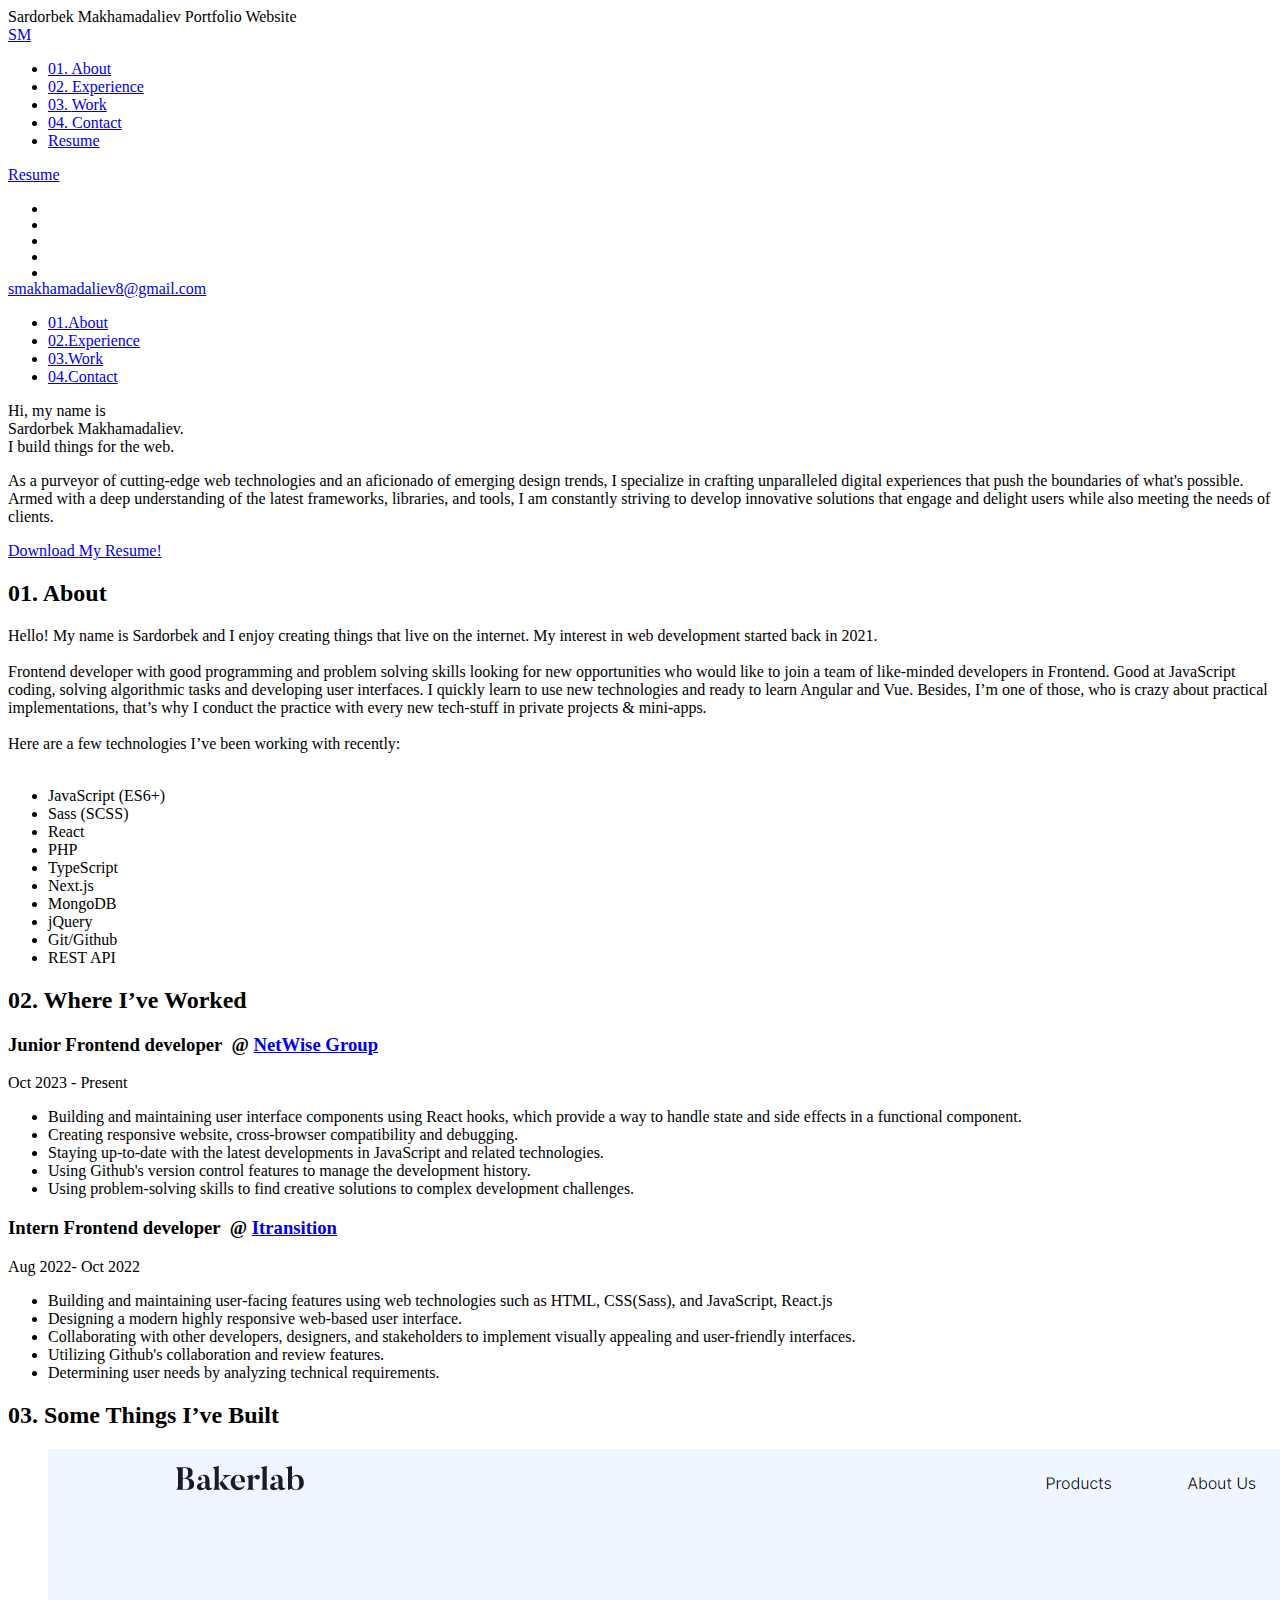
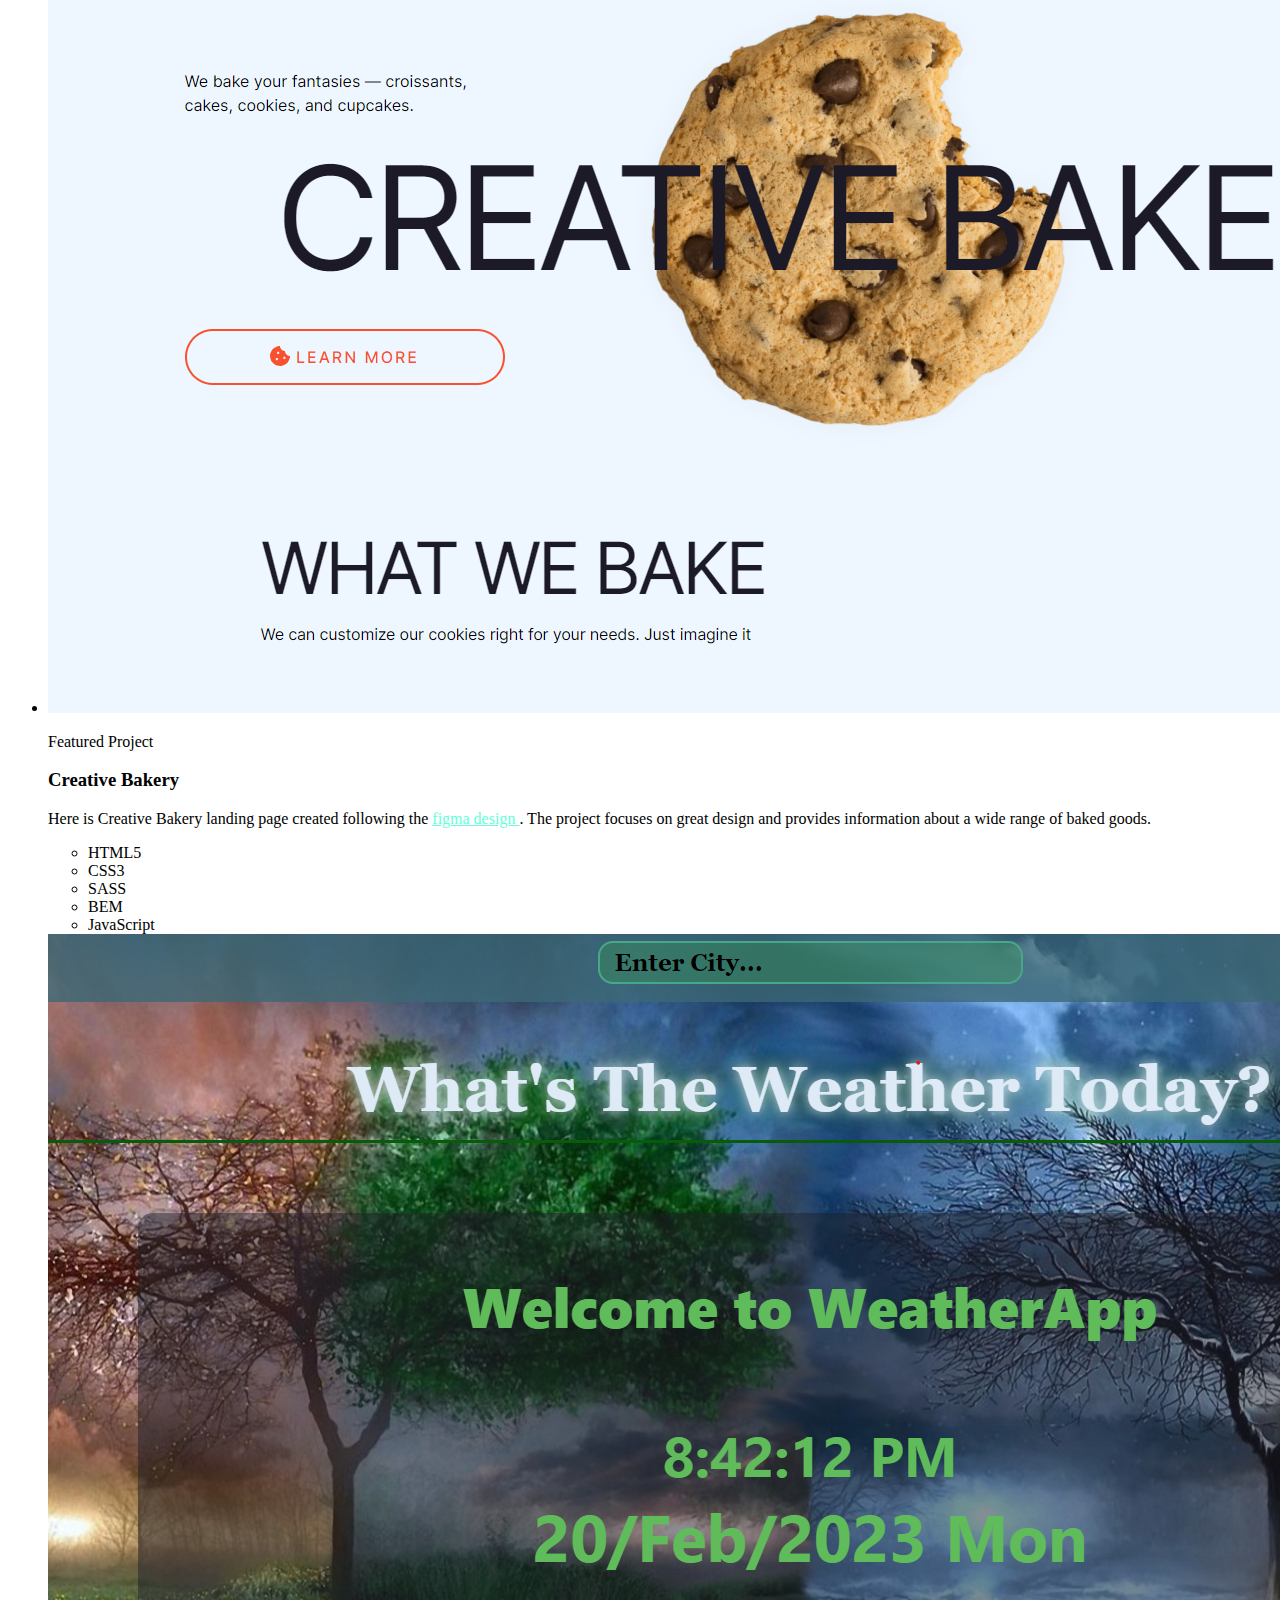
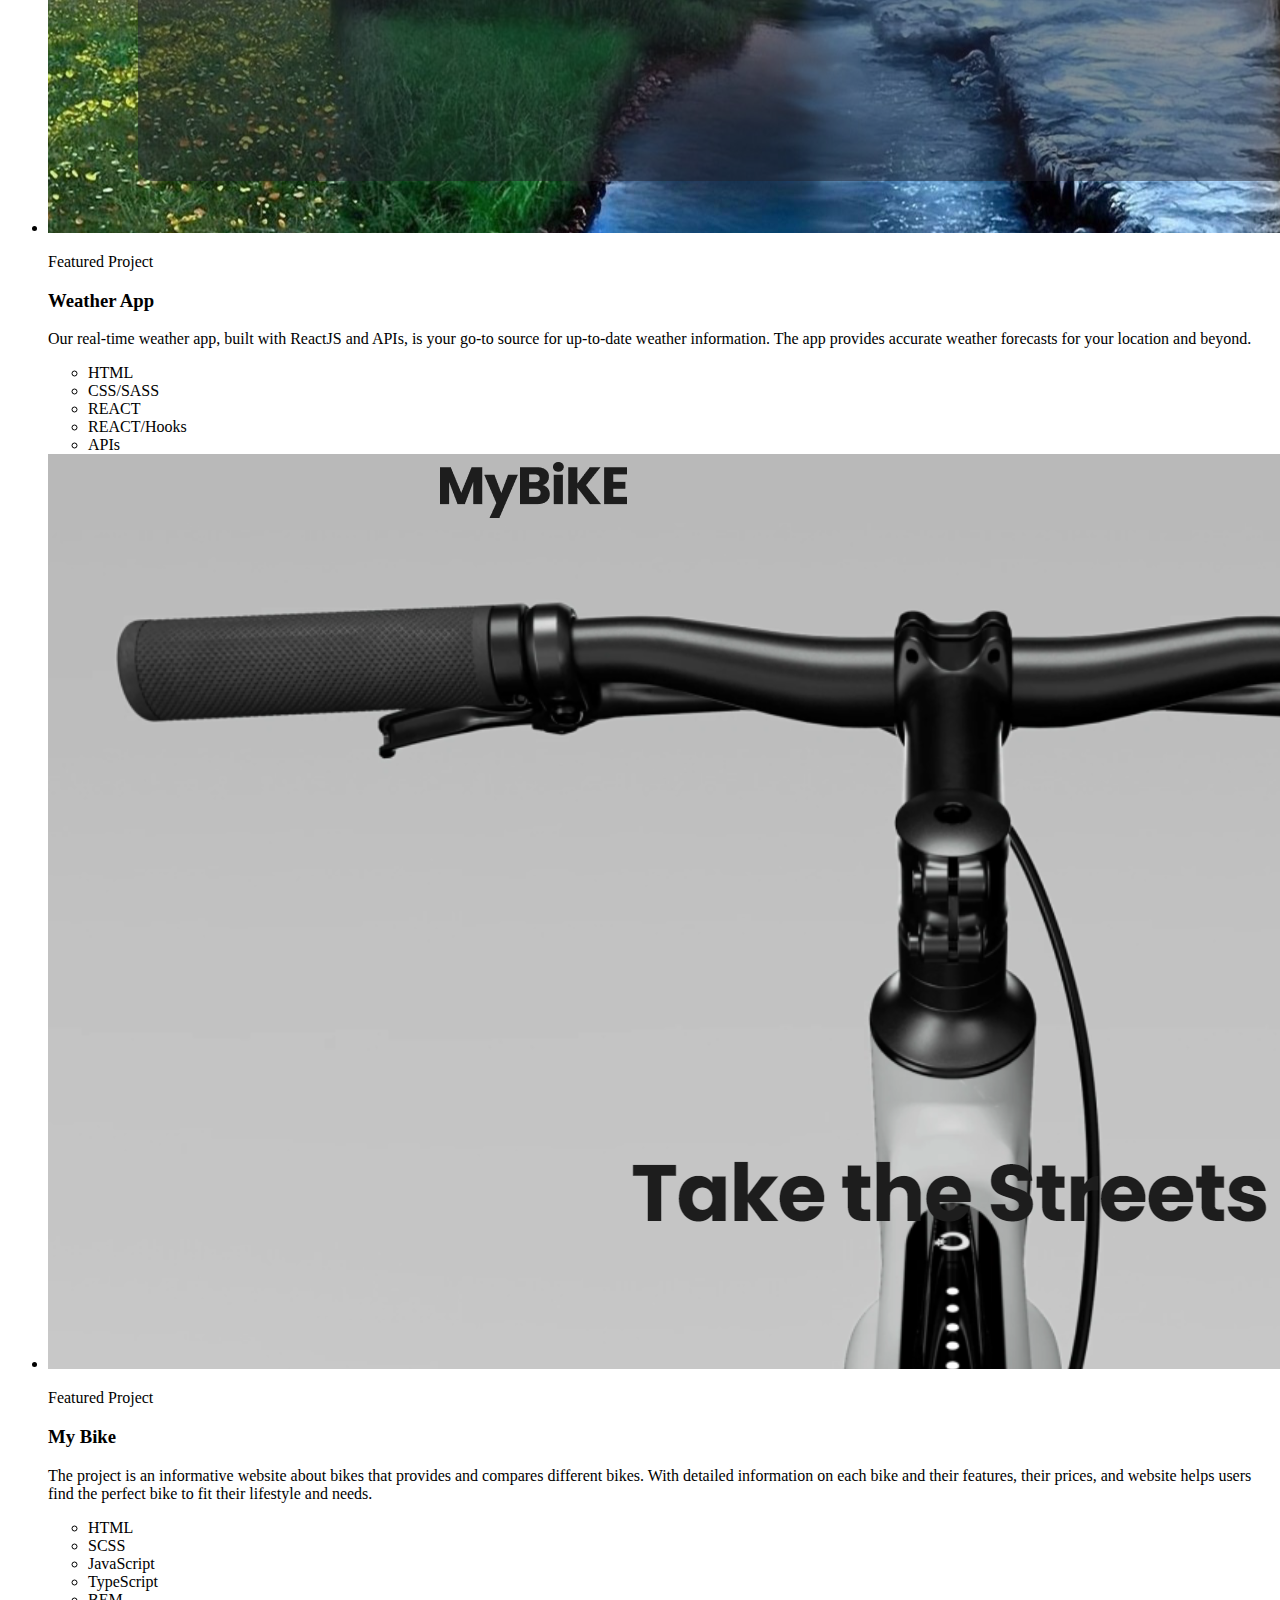
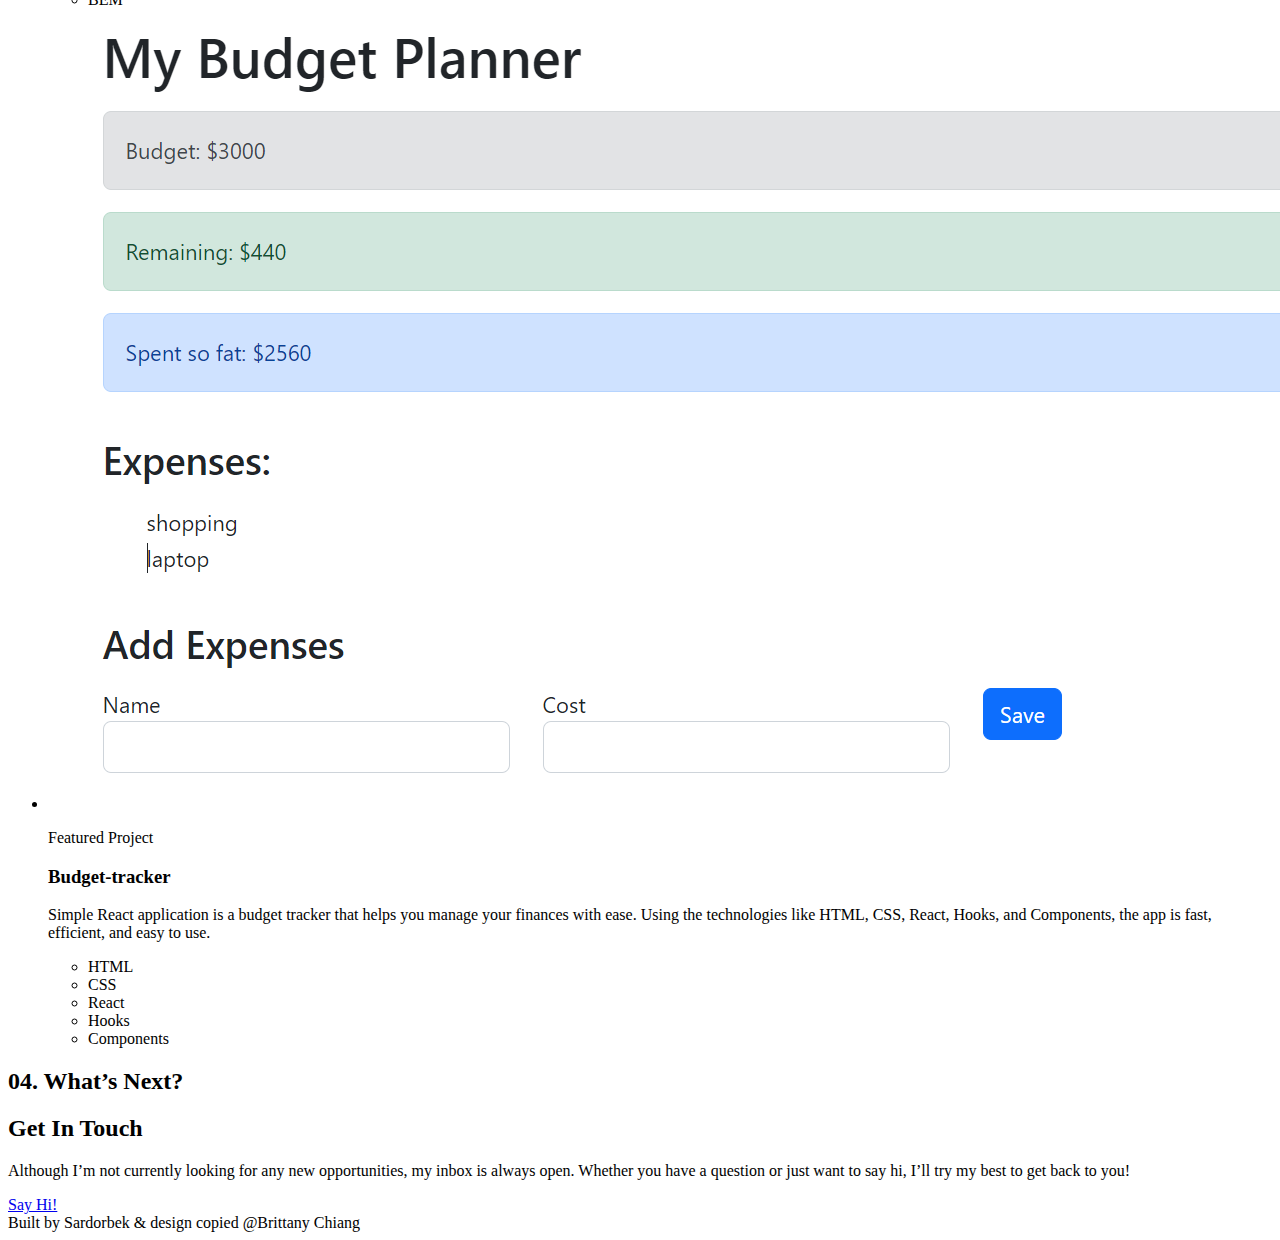
==== commit 41ed9b4d: "Updating content in src directory" ====
--- a/src/index.html
+++ b/src/index.html
@@ -137,8 +137,8 @@
               <ul class="about__skills">
                 <li class="about__skill">JavaScript (ES6+)</li>
                 <li class="about__skill">Sass (SCSS)</li>
+                <li class="about__skill">React</li>
                 <li class="about__skill">PHP</li>
-                <li class="about__skill">React</li>
                 <li class="about__skill">TypeScript</li>
                 <li class="about__skill">Next.js</li>
                 <li class="about__skill">MongoDB</li>
